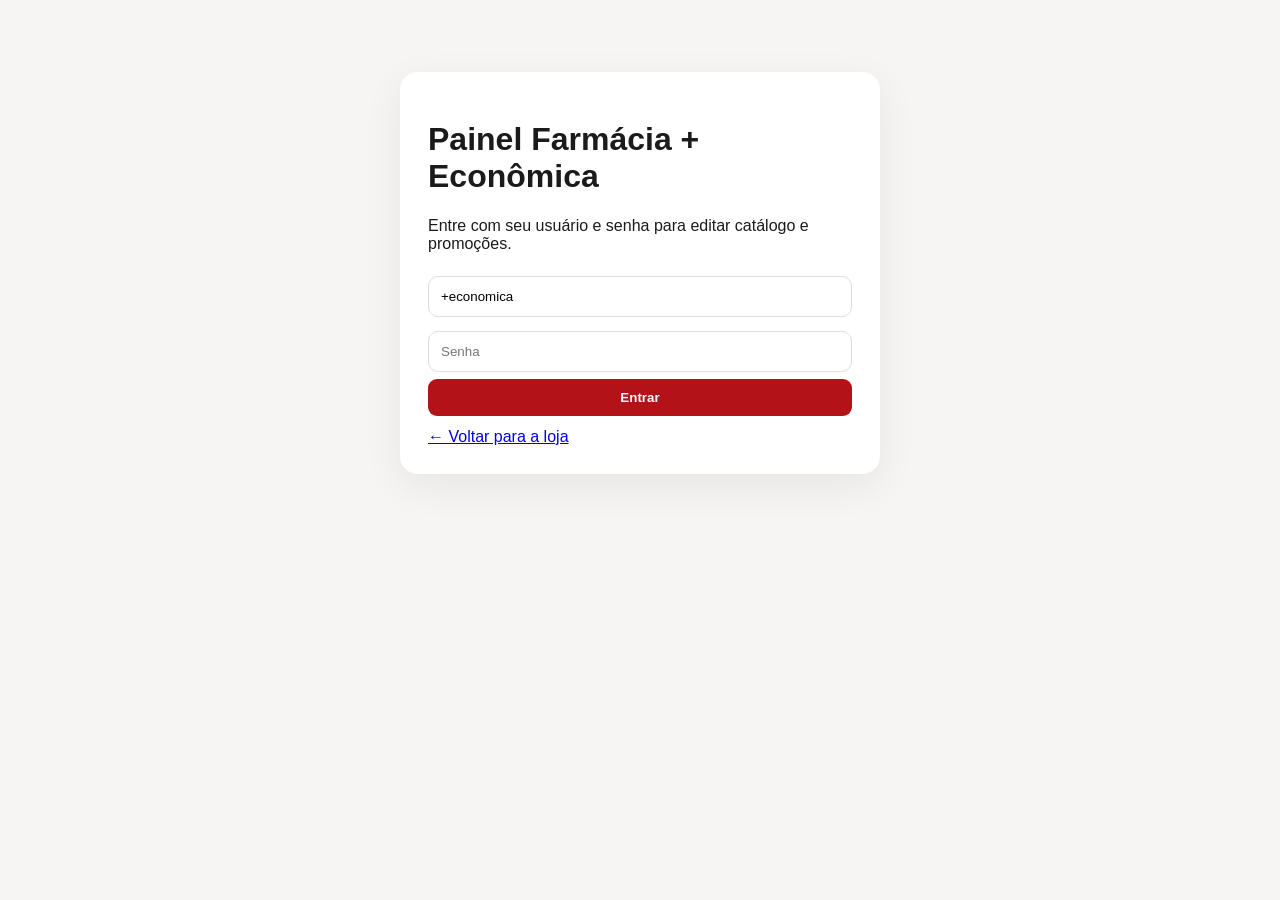
==== admin/index.html @ 58c47a33 "Add files via upload" ====
<!doctype html><html lang="pt-BR"><head><meta charset="utf-8"><meta name="viewport" content="width=device-width,initial-scale=1"><title>Painel • Farmácia + Econômica</title><link rel="stylesheet" href="../assets/css/admin.css?v=20261003-promos-v2"><style>
.toolbar{display:flex;gap:10px;flex-wrap:wrap;margin:16px 0}.toolbar input,.toolbar select{padding:12px;border:1px solid #ddd;border-radius:10px;min-width:180px}.sync-note{background:#fff7ed;border:1px solid #fed7aa;padding:12px;border-radius:12px;margin:12px 0}.loginbox{max-width:480px;margin:8vh auto;background:white;padding:28px;border-radius:18px;box-shadow:0 12px 40px #0001}.loginbox input{width:100%;padding:12px;margin:7px 0;border:1px solid #ddd;border-radius:10px}.hidden{display:none!important}.mini{font-size:12px;color:#666}.product-name{max-width:360px}.readonly{opacity:.7}.stats{display:grid;grid-template-columns:repeat(5,1fr);gap:12px;margin-bottom:18px}.stat{background:#fff;padding:18px;border-radius:14px;border:1px solid #eee}.stat b{font-size:26px;display:block}@media(max-width:900px){.stats{grid-template-columns:1fr 1fr}.sidebar{display:none}.admin-main{margin-left:0!important}}
</style>
<style id="css-fallback-local">
:root{--red:#b31219;--ink:#1b1b1b;--muted:#777;--line:#e8e5e2;--bg:#f6f5f3}*{box-sizing:border-box}body{margin:0;background:var(--bg);color:var(--ink);font-family:"DM Sans",sans-serif}.sidebar{position:fixed;inset:0 auto 0 0;width:245px;background:#171717;color:#fff;padding:28px 18px;display:flex;flex-direction:column}.admin-brand{display:flex;align-items:center;gap:11px;padding:0 7px 28px}.admin-brand>span{display:grid;place-items:center;width:37px;height:37px;border-radius:9px;background:var(--red);font-size:27px}.admin-brand small,.admin-brand b{display:block}.admin-brand small{font-size:8px;letter-spacing:2px;color:#888}.admin-brand b{font:700 15px Manrope}.sidebar nav{display:grid;gap:5px}.sidebar nav button{border:0;background:none;color:#999;text-align:left;padding:12px 13px;border-radius:9px;font:600 13px inherit;cursor:pointer}.sidebar nav button.active,.sidebar nav button:hover{background:#282828;color:#fff}.back-store{margin-top:auto;color:#aaa;text-decoration:none;font-size:12px;padding:10px}.admin-main{margin-left:245px;padding:32px 38px 60px}.admin-main>header{display:flex;justify-content:space-between;align-items:center;margin-bottom:30px}.admin-main header small,.panel small,.promo-intro small{font-size:9px;letter-spacing:2px;color:#999;font-weight:800}.admin-main h1{font:800 29px Manrope;margin:5px 0}.status{font-size:11px;color:#777;background:#fff;border:1px solid var(--line);border-radius:20px;padding:8px 12px}.status i{display:inline-block;width:7px;height:7px;border-radius:50%;background:#41a45b;margin-right:5px}.page{display:none}.page.active{display:block}.metrics{display:grid;grid-template-columns:repeat(4,1fr);gap:14px;margin-bottom:20px}.metric{background:#fff;border:1px solid var(--line);border-radius:14px;padding:20px}.metric span{font-size:11px;color:#888}.metric strong{display:block;font:800 30px Manrope;margin-top:8px}.panel{background:#fff;border:1px solid var(--line);border-radius:17px;padding:24px;margin-bottom:20px}.panel-head{display:flex;justify-content:space-between;align-items:center;gap:20px;margin-bottom:20px}.panel h2,.promo-intro h2{font:800 23px Manrope;margin:5px 0}.panel-head p,.promo-intro p{font-size:12px;color:#888;max-width:650px}.primary{border:0;background:var(--red);color:#fff;border-radius:9px;padding:11px 15px;font-weight:800;cursor:pointer}.explain-grid{display:grid;grid-template-columns:repeat(3,1fr);gap:13px}.explain-grid article{border:1px solid var(--line);padding:20px;border-radius:13px}.explain-grid article>b{font-size:10px;color:var(--red)}.explain-grid h3{font-size:15px}.explain-grid p{font-size:12px;color:#777;line-height:1.5}.table-wrap{overflow:auto}table{width:100%;border-collapse:collapse;font-size:12px}th{text-align:left;color:#999;font-size:9px;text-transform:uppercase;letter-spacing:1px;padding:11px;border-bottom:1px solid var(--line)}td{padding:13px 11px;border-bottom:1px solid #f0efed}.badge{padding:4px 7px;border-radius:10px;background:#edf7ef;color:#328344;font-size:9px;font-weight:800}.badge.off{background:#f3f1ef;color:#888}.table-action{border:0;background:none;color:var(--red);font-weight:700;cursor:pointer}.promo-intro{background:#1c1c1c;color:#fff;border-radius:18px;padding:28px;display:flex;justify-content:space-between;align-items:center;gap:25px}.promo-intro p{color:#aaa}.promo-types{display:grid;grid-template-columns:repeat(5,1fr);gap:10px;margin:15px 0 20px}.promo-types div{background:#fff;border:1px solid var(--line);border-radius:12px;padding:16px}.promo-types span,.promo-types b,.promo-types small{display:block}.promo-types span{color:var(--red);font-size:9px;font-weight:800}.promo-types b{font-size:13px;margin:12px 0 3px}.promo-types small{font-size:10px;color:#999}.campaign{display:grid;grid-template-columns:1.5fr .8fr .7fr .8fr auto;align-items:center;gap:15px;padding:15px 0;border-bottom:1px solid #eee;font-size:12px}.campaign small{display:block;letter-spacing:0;color:#999;margin-top:4px}.campaign .discount-big{font:800 20px Manrope;color:var(--red)}.integration-list{display:grid;grid-template-columns:repeat(2,1fr);gap:12px}.integration{border:1px solid var(--line);border-radius:13px;padding:18px}.integration-head{display:flex;justify-content:space-between;gap:10px}.integration h3{font-size:14px;margin:0}.integration p{font-size:11px;color:#888;min-height:32px}.integration label{display:block;font-size:10px;color:#888}.integration input[type=url]{width:100%;margin-top:5px;border:1px solid #ddd;border-radius:8px;padding:10px}.switch-line{display:flex!important;align-items:center;gap:6px;margin-top:12px}.form-panel{max-width:700px}.form-panel>label,.modal-card label{display:block;font-size:11px;font-weight:700;margin-bottom:14px}.form-panel input,.modal-card input,.modal-card select,.modal-card textarea{width:100%;margin-top:6px;padding:11px;border:1px solid #ddd;border-radius:8px;font:inherit}.form-panel label>small{display:block;font-size:9px;color:#999;margin-top:3px}.row-actions{display:flex;gap:8px}.danger-outline{border:1px solid #d7a9ab;background:#fff;color:var(--red);border-radius:9px;padding:10px 14px;font-weight:700}.modal{display:none;position:fixed;inset:0;background:#0008;z-index:100;padding:25px;overflow:auto}.modal.open{display:grid;place-items:center}.modal-card{width:min(680px,100%);background:#fff;border-radius:16px;padding:24px}.modal-head{display:flex;justify-content:space-between;align-items:center}.modal-head h2{font:800 22px Manrope;margin:4px 0 18px}.close-modal{border:0;background:none;font-size:28px;cursor:pointer}.form-grid{display:grid;grid-template-columns:1fr 1fr;gap:0 13px}.wide{grid-column:1/-1}.check{display:flex!important;align-items:center;gap:8px}.check input{width:auto!important;margin:0!important}.full{width:100%}.info-box{font-size:11px;color:#755b32;background:#fff8e8;border:1px solid #f0dfb9;padding:11px;border-radius:8px;margin:0 0 14px}@media(max-width:900px){.sidebar{position:static;width:auto}.sidebar nav{grid-template-columns:repeat(3,1fr)}.back-store{margin-top:10px}.admin-main{margin:0;padding:25px}.metrics{grid-template-columns:1fr 1fr}.promo-types{grid-template-columns:repeat(2,1fr)}.campaign{grid-template-columns:1fr 1fr}.integration-list,.explain-grid{grid-template-columns:1fr}}@media(max-width:550px){.admin-main>header{align-items:flex-start;flex-direction:column}.metrics{grid-template-columns:1fr}.promo-intro{align-items:flex-start;flex-direction:column}.form-grid{grid-template-columns:1fr}.wide{grid-column:auto}.sidebar nav{grid-template-columns:1fr 1fr}}
.integration-help{display:block;margin:7px 0 4px;font-size:9px;color:#999;line-height:1.5}
.integration-help-box{background:#f7f6f4;border:1px solid #ebe8e5;border-radius:9px;padding:11px;margin:10px 0;font-size:10px;color:#777;line-height:1.5}

.inline-create{display:flex;gap:10px;align-items:center}.inline-create select{flex:1}.inline-create .table-action{white-space:nowrap}

/* Editor de fotos dos produtos */
.photo-editor{display:grid;grid-template-columns:150px 1fr;gap:16px;align-items:start;margin-top:8px}.photo-preview{height:150px;border:1px dashed #d8d3cf;border-radius:14px;background:#faf9f7;display:grid;place-items:center;overflow:hidden;color:#999;font-size:12px}.photo-preview img{width:100%;height:100%;object-fit:contain;background:#fff}.photo-controls{display:flex;flex-direction:column;gap:9px}.photo-controls input[type=url],.photo-controls input[type=file]{width:100%;padding:11px;border:1px solid #ddd;border-radius:10px;background:#fff}@media(max-width:650px){.photo-editor{grid-template-columns:1fr}.photo-preview{height:210px}}


</style>
</head><body>
<div id="loginView" class="loginbox"><h1>Painel Farmácia + Econômica</h1><p>Entre com seu usuário e senha para editar catálogo e promoções.</p><input id="usuario" type="text" placeholder="Usuário" autocomplete="username" value="+economica"><input id="password" type="password" placeholder="Senha"><button class="primary full" id="loginBtn">Entrar</button><p id="loginMsg" class="mini"></p><a href="../index.html">← Voltar para a loja</a></div>
<div id="appView" class="hidden"><aside class="sidebar"><div class="admin-brand"><span>+</span><div><small>PAINEL</small><b>Mais Econômica</b></div></div><nav><button class="active" data-page="dashboard">Visão geral</button><button data-page="products">Produtos Pharmagno</button><button data-page="rules">Promoções</button><button data-page="subclasses">Subclasses</button><button data-page="ops">Kits, Sorteios & Entrega</button><button data-page="sync">Sincronização</button></nav><a class="back-store" href="../index.html">← Ver loja</a><button id="logoutBtn" class="back-store">Sair</button></aside>
<main class="admin-main"><header><div><small>ADMINISTRAÇÃO INTEGRADA</small><h1 id="pageTitle">Visão geral</h1></div><div class="status" id="conn"><i></i> Aguardando conexão</div></header>
<section class="page active" id="dashboard"><div class="stats"><div class="stat"><small>PRODUTOS</small><b id="stTotal">—</b></div><div class="stat"><small>MEDICAMENTOS</small><b id="stMed">—</b></div><div class="stat"><small>PERF./COSM.</small><b id="stPerf">—</b></div><div class="stat"><small>HIGIENE</small><b id="stHig">—</b></div><div class="stat"><small>INFANTIL</small><b id="stInf">—</b></div></div><div class="panel"><h2>Catálogo integrado</h2><p>Preço e estoque são dados operacionais vindos do Pharmagno. Neste painel você administra classe, subclasse, promoção, exceção e visibilidade no site.</p><div class="sync-note">Para evitar divergência, preço e estoque aparecem como leitura. Atualizações operacionais devem vir da próxima sincronização do Pharmagno.</div></div></section>
<section class="page" id="products"><div class="panel"><div class="panel-head"><div><small>SUPABASE</small><h2>Produtos Pharmagno</h2></div><div class="toolbar"><button class="primary" id="applyBeautyCatalogBtn">Organizar Perfumaria/Cosméticos</button><button class="primary" id="reloadBtn">↻ Atualizar</button></div></div><div class="toolbar"><input id="search" placeholder="Buscar nome, EAN ou laboratório"><select id="classFilter"><option value="">Todas as classes</option></select><select id="activeFilter"><option value="">Todos</option><option value="true">Ativos</option><option value="false">Inativos</option></select></div><div id="loadMsg" class="mini"></div><div id="beautyCatalogMsg" class="mini"></div><div class="promo-check-box"><button class="table-action" id="checkPromoExceptionsBtn" type="button">Verificar lista de exceções dos 10%</button><div id="promoExceptionsReport" class="mini"></div></div><div class="table-wrap"><table><thead><tr><th>Produto</th><th>Classe</th><th>Preço</th><th>Estoque</th><th>Promoção</th><th>Status</th><th></th></tr></thead><tbody id="rows"></tbody></table></div></div></section>
<section class="page" id="rules"><div class="panel"><div class="panel-head"><div><small>REGRAS POR GRUPO</small><h2>Promoções por classe e subclasse</h2></div><button class="primary" id="newRuleBtn">+ Nova promoção</button></div><p>Crie uma promoção para uma classe inteira ou para uma subclasse específica. Exceções marcadas no produto continuam fora do desconto.</p><div class="table-wrap"><table><thead><tr><th>Promoção</th><th>Alvo</th><th>Desconto</th><th>Status</th><th></th></tr></thead><tbody id="ruleRows"></tbody></table></div></div></section>
<section class="page" id="subclasses"><div class="panel"><div class="panel-head"><div><small>ORGANIZAÇÃO DO CATÁLOGO</small><h2>Gerenciar subclasses</h2></div><button class="primary" id="newSubclassBtn">+ Nova subclasse</button></div><p>A categoria “Perfumaria e Cosméticos” usa duas subclasses principais: Perfumaria e Cosméticos. As categorias específicas são aplicadas automaticamente pela lista incluída no projeto. Depois atribua os produtos à subclasse e use-a nas promoções.</p><div class="toolbar"><select id="subclassClassFilter"></select><input id="subclassSearch" placeholder="Buscar subclasse"></div><div class="table-wrap"><table><thead><tr><th>Classe</th><th>Subclasse</th><th>Produtos</th><th></th></tr></thead><tbody id="subclassRows"></tbody></table></div></div></section><section class="page" id="ops"><div class="panel"><div class="panel-head"><div><small>RECURSOS DA LOJA</small><h2>Kits, sorteios, entrega e WhatsApp</h2></div></div><p>Esses recursos da versão anterior foram preservados. As alterações abaixo ficam salvas neste navegador.</p><div class="toolbar"><button class="primary" id="addKit">+ Kit</button><button class="primary" id="addGive">+ Sorteio</button></div><h3>Kits</h3><div id="opsKits"></div><h3>Sorteios</h3><div id="opsGives"></div><h3>Entrega</h3><div id="opsDelivery"></div><h3>WhatsApp</h3><div class="toolbar"><input id="opsWhats" placeholder="5577998514808"><button class="primary" id="saveWhats">Salvar WhatsApp</button></div></div></section><section class="page" id="sync"><div class="panel"><h2>Sincronização Pharmagno</h2><p>O site acompanha automaticamente as alterações gravadas em produtos_pharmagno. Com o Realtime habilitado, mudanças que chegarem do Pharmagno ao Supabase aparecem na vitrine sem atualização manual; há também uma verificação periódica de segurança.</p><div class="sync-note">Preço e estoque continuam somente leitura neste painel para evitar divergência com o Pharmagno.</div></div></section>
</main></div>
<div class="modal" id="editModal"><form class="modal-card" id="editForm"><div class="modal-head"><div><small>PRODUTO</small><h2 id="editTitle">Editar</h2></div><button type="button" class="close-modal">×</button></div><input type="hidden" id="editId"><div class="form-grid"><label class="wide">Foto do produto (opcional)<div class="photo-editor"><div class="photo-preview" id="photoPreview"><span>Sem foto</span></div><div class="photo-controls"><input id="editImageUrl" type="url" placeholder="URL da imagem (Cloudinary)"><input id="editImageFile" type="file" accept="image/jpeg,image/png,image/webp"><button type="button" class="table-action" id="uploadImageBtn">Enviar foto</button><small class="mini" id="imageMsg">Envie uma foto do dispositivo ou cole uma URL. Essa foto substituirá o símbolo do produto.</small></div></div></label><label class="wide">Classe<input id="editClass"></label><label class="wide">Subclasse<select id="editSubclass"></select><small class="mini">Você pode criar novas subclasses na seção “Subclasses”.</small></label><label>Desconto fixo (%)<input id="editDiscount" type="number" min="0" max="100" step="0.01"></label><label class="wide">Exceção da promoção<input id="editException" placeholder="Deixe vazio para participar"></label><label class="wide">Texto de promoção manual<input id="editManual" placeholder="Ex.: Oferta especial enquanto durar o estoque"></label><div class="wide quantity-deal-admin"><b>Promoção “Leve X por R$ Y”</b><small>Opcional. Ex.: Maxalgina: leve 2 caixas por R$ 15,00.</small><div class="form-grid"><label>Quantidade<input id="editLeveQtd" type="number" min="2" step="1" placeholder="2"></label><label>Preço do conjunto (R$)<input id="editLeveValor" type="number" min="0" step="0.01" placeholder="15,00"></label></div></div><label class="check wide"><input id="editActive" type="checkbox"> Produto visível no site</label></div><button class="primary full" type="submit">Salvar no Supabase</button><p id="saveMsg" class="mini"></p></form></div>
<div class="modal" id="ruleModal"><form class="modal-card" id="ruleForm"><div class="modal-head"><div><small>PROMOÇÃO</small><h2>Classe / Subclasse</h2></div><button type="button" class="close-modal">×</button></div><input type="hidden" id="ruleId"><div class="form-grid"><label class="wide">Nome<input id="ruleName" required placeholder="Ex.: Oferta Antigripais"></label><label>Aplicar em<select id="ruleType"><option value="classe">Classe inteira</option><option value="subclasse">Subclasse</option></select></label><label>Desconto (%)<input id="ruleDiscount" type="number" min="0" max="100" step="0.01" required></label><label class="wide">Classe<select id="ruleClass" required></select></label><label class="wide" id="ruleSubclassWrap">Subclasse<div class="inline-create"><select id="ruleSubclass"></select><button type="button" class="table-action" id="quickSubclassBtn">+ Criar subclasse</button></div></label><label class="check wide"><input id="ruleActive" type="checkbox" checked> Promoção ativa</label></div><button class="primary full" type="submit">Salvar promoção</button><p id="ruleMsg" class="mini"></p></form></div>
<div class="modal" id="subclassModal"><form class="modal-card" id="subclassForm"><div class="modal-head"><div><small>SUBCLASSE</small><h2 id="subclassModalTitle">Nova subclasse</h2></div><button type="button" class="close-modal">×</button></div><input type="hidden" id="subclassId"><div class="form-grid"><label class="wide">Classe<select id="subclassClass" required></select></label><label class="wide">Nome da subclasse<input id="subclassName" required placeholder="Ex.: Antigripais"></label></div><button class="primary full" type="submit">Salvar subclasse</button><p id="subclassMsg" class="mini"></p></form></div><div class="modal" id="kitModal"><form class="modal-card" id="kitForm"><div class="modal-head"><div><small>KIT</small><h2>Cadastrar / editar kit</h2></div><button type="button" class="close-modal ops-close">×</button></div><input type="hidden" id="kitId"><div class="form-grid"><label class="wide">Nome<input id="kitNome" required></label><label>Preço promocional<input id="kitPreco" type="number" min="0" step="0.01" required></label><label>Preço original<input id="kitPrecoOriginal" type="number" min="0" step="0.01"></label><label class="wide">Descrição<textarea id="kitDescricao" rows="3"></textarea></label><label class="wide">Destaque<input id="kitDestaque" placeholder="Ex.: Economize no conjunto"></label><label class="check wide"><input id="kitAtivo" type="checkbox" checked> Kit ativo</label></div><button class="primary full" type="submit">Salvar kit</button></form></div>
<div class="modal" id="giveModal"><form class="modal-card" id="giveForm"><div class="modal-head"><div><small>SORTEIO / CAMPANHA</small><h2>Cadastrar / editar sorteio</h2></div><button type="button" class="close-modal ops-close">×</button></div><input type="hidden" id="giveId"><div class="form-grid"><label class="wide">Título<input id="giveTitulo" required placeholder="Ex.: Sorteio de fim de ano"></label><label class="wide">Premiação<input id="givePremio" required placeholder="Ex.: Kit de cuidados + vale-compras"></label><label>Data de início<input id="giveInicio" type="date" required></label><label>Data de término<input id="giveFim" type="date" required></label><label class="wide">Categoria<input id="giveCategoria" placeholder="Ex.: Geral, Perfumaria, Clientes da loja"></label><label class="wide">Condição / como participar<textarea id="giveCondicao" rows="4" required placeholder="Ex.: A cada R$ 50 em compras, receba um número..."></textarea></label><label class="wide">Regulamento<textarea id="giveRegulamento" rows="6" required placeholder="Escreva aqui todas as regras do sorteio"></textarea></label><label class="check wide"><input id="giveAtivo" type="checkbox" checked> Sorteio ativo e visível no site</label></div><button class="primary full" type="submit">Salvar e publicar sorteio</button></form></div><script src="../assets/js/config.js"></script><script src="../assets/js/data.js"></script><script src="../assets/js/catalogo-perfumaria-cosmeticos.js"></script><script src="../assets/js/admin-supabase.js?v=20261003-promos-v2"></script><script src="../assets/js/admin-ops.js"></script></body></html>
---- assets/css/admin.css ----
:root{--red:#b31219;--ink:#1b1b1b;--muted:#777;--line:#e8e5e2;--bg:#f6f5f3}*{box-sizing:border-box}body{margin:0;background:var(--bg);color:var(--ink);font-family:"DM Sans",sans-serif}.sidebar{position:fixed;inset:0 auto 0 0;width:245px;background:#171717;color:#fff;padding:28px 18px;display:flex;flex-direction:column}.admin-brand{display:flex;align-items:center;gap:11px;padding:0 7px 28px}.admin-brand>span{display:grid;place-items:center;width:37px;height:37px;border-radius:9px;background:var(--red);font-size:27px}.admin-brand small,.admin-brand b{display:block}.admin-brand small{font-size:8px;letter-spacing:2px;color:#888}.admin-brand b{font:700 15px Manrope}.sidebar nav{display:grid;gap:5px}.sidebar nav button{border:0;background:none;color:#999;text-align:left;padding:12px 13px;border-radius:9px;font:600 13px inherit;cursor:pointer}.sidebar nav button.active,.sidebar nav button:hover{background:#282828;color:#fff}.back-store{margin-top:auto;color:#aaa;text-decoration:none;font-size:12px;padding:10px}.admin-main{margin-left:245px;padding:32px 38px 60px}.admin-main>header{display:flex;justify-content:space-between;align-items:center;margin-bottom:30px}.admin-main header small,.panel small,.promo-intro small{font-size:9px;letter-spacing:2px;color:#999;font-weight:800}.admin-main h1{font:800 29px Manrope;margin:5px 0}.status{font-size:11px;color:#777;background:#fff;border:1px solid var(--line);border-radius:20px;padding:8px 12px}.status i{display:inline-block;width:7px;height:7px;border-radius:50%;background:#41a45b;margin-right:5px}.page{display:none}.page.active{display:block}.metrics{display:grid;grid-template-columns:repeat(4,1fr);gap:14px;margin-bottom:20px}.metric{background:#fff;border:1px solid var(--line);border-radius:14px;padding:20px}.metric span{font-size:11px;color:#888}.metric strong{display:block;font:800 30px Manrope;margin-top:8px}.panel{background:#fff;border:1px solid var(--line);border-radius:17px;padding:24px;margin-bottom:20px}.panel-head{display:flex;justify-content:space-between;align-items:center;gap:20px;margin-bottom:20px}.panel h2,.promo-intro h2{font:800 23px Manrope;margin:5px 0}.panel-head p,.promo-intro p{font-size:12px;color:#888;max-width:650px}.primary{border:0;background:var(--red);color:#fff;border-radius:9px;padding:11px 15px;font-weight:800;cursor:pointer}.explain-grid{display:grid;grid-template-columns:repeat(3,1fr);gap:13px}.explain-grid article{border:1px solid var(--line);padding:20px;border-radius:13px}.explain-grid article>b{font-size:10px;color:var(--red)}.explain-grid h3{font-size:15px}.explain-grid p{font-size:12px;color:#777;line-height:1.5}.table-wrap{overflow:auto}table{width:100%;border-collapse:collapse;font-size:12px}th{text-align:left;color:#999;font-size:9px;text-transform:uppercase;letter-spacing:1px;padding:11px;border-bottom:1px solid var(--line)}td{padding:13px 11px;border-bottom:1px solid #f0efed}.badge{padding:4px 7px;border-radius:10px;background:#edf7ef;color:#328344;font-size:9px;font-weight:800}.badge.off{background:#f3f1ef;color:#888}.table-action{border:0;background:none;color:var(--red);font-weight:700;cursor:pointer}.promo-intro{background:#1c1c1c;color:#fff;border-radius:18px;padding:28px;display:flex;justify-content:space-between;align-items:center;gap:25px}.promo-intro p{color:#aaa}.promo-types{display:grid;grid-template-columns:repeat(5,1fr);gap:10px;margin:15px 0 20px}.promo-types div{background:#fff;border:1px solid var(--line);border-radius:12px;padding:16px}.promo-types span,.promo-types b,.promo-types small{display:block}.promo-types span{color:var(--red);font-size:9px;font-weight:800}.promo-types b{font-size:13px;margin:12px 0 3px}.promo-types small{font-size:10px;color:#999}.campaign{display:grid;grid-template-columns:1.5fr .8fr .7fr .8fr auto;align-items:center;gap:15px;padding:15px 0;border-bottom:1px solid #eee;font-size:12px}.campaign small{display:block;letter-spacing:0;color:#999;margin-top:4px}.campaign .discount-big{font:800 20px Manrope;color:var(--red)}.integration-list{display:grid;grid-template-columns:repeat(2,1fr);gap:12px}.integration{border:1px solid var(--line);border-radius:13px;padding:18px}.integration-head{display:flex;justify-content:space-between;gap:10px}.integration h3{font-size:14px;margin:0}.integration p{font-size:11px;color:#888;min-height:32px}.integration label{display:block;font-size:10px;color:#888}.integration input[type=url]{width:100%;margin-top:5px;border:1px solid #ddd;border-radius:8px;padding:10px}.switch-line{display:flex!important;align-items:center;gap:6px;margin-top:12px}.form-panel{max-width:700px}.form-panel>label,.modal-card label{display:block;font-size:11px;font-weight:700;margin-bottom:14px}.form-panel input,.modal-card input,.modal-card select,.modal-card textarea{width:100%;margin-top:6px;padding:11px;border:1px solid #ddd;border-radius:8px;font:inherit}.form-panel label>small{display:block;font-size:9px;color:#999;margin-top:3px}.row-actions{display:flex;gap:8px}.danger-outline{border:1px solid #d7a9ab;background:#fff;color:var(--red);border-radius:9px;padding:10px 14px;font-weight:700}.modal{display:none;position:fixed;inset:0;background:#0008;z-index:100;padding:25px;overflow:auto}.modal.open{display:grid;place-items:center}.modal-card{width:min(680px,100%);background:#fff;border-radius:16px;padding:24px}.modal-head{display:flex;justify-content:space-between;align-items:center}.modal-head h2{font:800 22px Manrope;margin:4px 0 18px}.close-modal{border:0;background:none;font-size:28px;cursor:pointer}.form-grid{display:grid;grid-template-columns:1fr 1fr;gap:0 13px}.wide{grid-column:1/-1}.check{display:flex!important;align-items:center;gap:8px}.check input{width:auto!important;margin:0!important}.full{width:100%}.info-box{font-size:11px;color:#755b32;background:#fff8e8;border:1px solid #f0dfb9;padding:11px;border-radius:8px;margin:0 0 14px}@media(max-width:900px){.sidebar{position:static;width:auto}.sidebar nav{grid-template-columns:repeat(3,1fr)}.back-store{margin-top:10px}.admin-main{margin:0;padding:25px}.metrics{grid-template-columns:1fr 1fr}.promo-types{grid-template-columns:repeat(2,1fr)}.campaign{grid-template-columns:1fr 1fr}.integration-list,.explain-grid{grid-template-columns:1fr}}@media(max-width:550px){.admin-main>header{align-items:flex-start;flex-direction:column}.metrics{grid-template-columns:1fr}.promo-intro{align-items:flex-start;flex-direction:column}.form-grid{grid-template-columns:1fr}.wide{grid-column:auto}.sidebar nav{grid-template-columns:1fr 1fr}}
.integration-help{display:block;margin:7px 0 4px;font-size:9px;color:#999;line-height:1.5}
.integration-help-box{background:#f7f6f4;border:1px solid #ebe8e5;border-radius:9px;padding:11px;margin:10px 0;font-size:10px;color:#777;line-height:1.5}

.inline-create{display:flex;gap:10px;align-items:center}.inline-create select{flex:1}.inline-create .table-action{white-space:nowrap}

/* Editor de fotos dos produtos */
.photo-editor{display:grid;grid-template-columns:150px 1fr;gap:16px;align-items:start;margin-top:8px}.photo-preview{height:150px;border:1px dashed #d8d3cf;border-radius:14px;background:#faf9f7;display:grid;place-items:center;overflow:hidden;color:#999;font-size:12px}.photo-preview img{width:100%;height:100%;object-fit:contain;background:#fff}.photo-controls{display:flex;flex-direction:column;gap:9px}.photo-controls input[type=url],.photo-controls input[type=file]{width:100%;padding:11px;border:1px solid #ddd;border-radius:10px;background:#fff}@media(max-width:650px){.photo-editor{grid-template-columns:1fr}.photo-preview{height:210px}}


.quantity-deal-admin{border:1px solid #ead8d8;background:#fffafa;border-radius:10px;padding:12px;margin-bottom:14px}.quantity-deal-admin>b,.quantity-deal-admin>small{display:block}.quantity-deal-admin>small{color:#888;margin:4px 0 8px}.promo-check-box{margin:10px 0 16px;padding:10px;border:1px dashed #ddd;border-radius:10px}
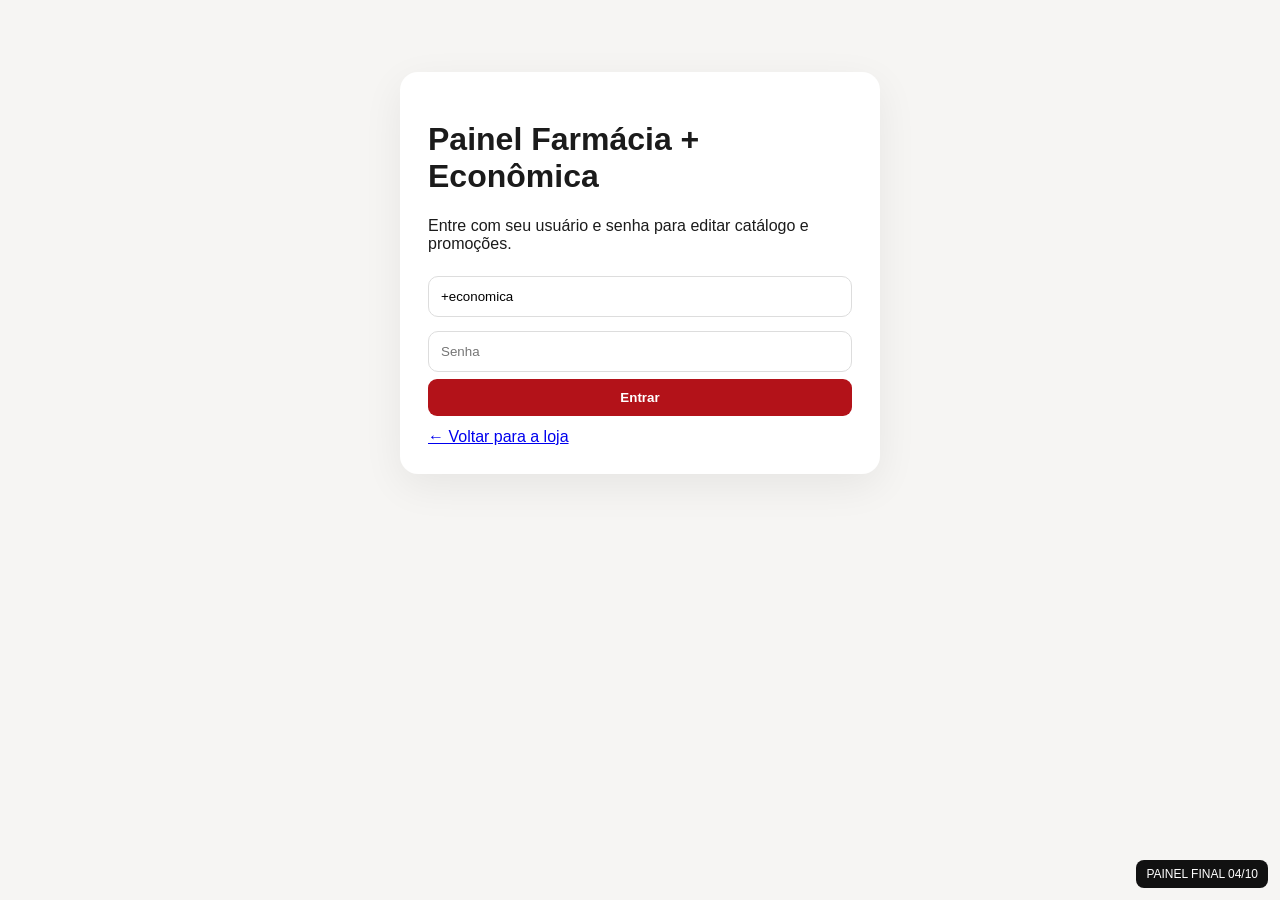
==== commit bf02e611: "Add files via upload" ====
--- a/admin/index.html
+++ b/admin/index.html
@@ -1,4 +1,6 @@
-<!doctype html><html lang="pt-BR"><head><meta charset="utf-8"><meta name="viewport" content="width=device-width,initial-scale=1"><title>Painel • Farmácia + Econômica</title><link rel="stylesheet" href="../assets/css/admin.css?v=20261003-promos-v2"><style>
+<!doctype html><html lang="pt-BR"><head><meta charset="utf-8">
+  <link rel="icon" type="image/png" sizes="64x64" href="../assets/img/favicon.png">
+  <link rel="shortcut icon" href="../favicon.ico"><meta name="viewport" content="width=device-width,initial-scale=1"><title>Painel • Farmácia + Econômica</title><link rel="stylesheet" href="../assets/css/admin.css?v=20261004-clean-final"><style>
 .toolbar{display:flex;gap:10px;flex-wrap:wrap;margin:16px 0}.toolbar input,.toolbar select{padding:12px;border:1px solid #ddd;border-radius:10px;min-width:180px}.sync-note{background:#fff7ed;border:1px solid #fed7aa;padding:12px;border-radius:12px;margin:12px 0}.loginbox{max-width:480px;margin:8vh auto;background:white;padding:28px;border-radius:18px;box-shadow:0 12px 40px #0001}.loginbox input{width:100%;padding:12px;margin:7px 0;border:1px solid #ddd;border-radius:10px}.hidden{display:none!important}.mini{font-size:12px;color:#666}.product-name{max-width:360px}.readonly{opacity:.7}.stats{display:grid;grid-template-columns:repeat(5,1fr);gap:12px;margin-bottom:18px}.stat{background:#fff;padding:18px;border-radius:14px;border:1px solid #eee}.stat b{font-size:26px;display:block}@media(max-width:900px){.stats{grid-template-columns:1fr 1fr}.sidebar{display:none}.admin-main{margin-left:0!important}}
 </style>
 <style id="css-fallback-local">
@@ -13,16 +15,15 @@
 
 
 </style>
-</head><body>
+</head><body><div style="position:fixed;right:12px;bottom:12px;z-index:99999;background:#111;color:#fff;padding:7px 10px;border-radius:8px;font:12px Arial">PAINEL FINAL 04/10</div>
 <div id="loginView" class="loginbox"><h1>Painel Farmácia + Econômica</h1><p>Entre com seu usuário e senha para editar catálogo e promoções.</p><input id="usuario" type="text" placeholder="Usuário" autocomplete="username" value="+economica"><input id="password" type="password" placeholder="Senha"><button class="primary full" id="loginBtn">Entrar</button><p id="loginMsg" class="mini"></p><a href="../index.html">← Voltar para a loja</a></div>
-<div id="appView" class="hidden"><aside class="sidebar"><div class="admin-brand"><span>+</span><div><small>PAINEL</small><b>Mais Econômica</b></div></div><nav><button class="active" data-page="dashboard">Visão geral</button><button data-page="products">Produtos Pharmagno</button><button data-page="rules">Promoções</button><button data-page="subclasses">Subclasses</button><button data-page="ops">Kits, Sorteios & Entrega</button><button data-page="sync">Sincronização</button></nav><a class="back-store" href="../index.html">← Ver loja</a><button id="logoutBtn" class="back-store">Sair</button></aside>
+<div id="appView" class="hidden"><aside class="sidebar"><div class="admin-brand"><span>+</span><div><small>PAINEL NOVO</small><b>Mais Econômica</b></div></div><nav><button class="active" data-page="dashboard">Visão geral</button><button data-page="products">Produtos Pharmagno</button><button data-page="rules">Promoções</button><button data-page="subclasses">Subclasses</button><button data-page="ops">Kits, Sorteios & Entrega</button><button data-page="sync">Sincronização</button></nav><a class="back-store" href="../index.html">← Ver loja</a><button id="logoutBtn" class="back-store">Sair</button></aside>
 <main class="admin-main"><header><div><small>ADMINISTRAÇÃO INTEGRADA</small><h1 id="pageTitle">Visão geral</h1></div><div class="status" id="conn"><i></i> Aguardando conexão</div></header>
 <section class="page active" id="dashboard"><div class="stats"><div class="stat"><small>PRODUTOS</small><b id="stTotal">—</b></div><div class="stat"><small>MEDICAMENTOS</small><b id="stMed">—</b></div><div class="stat"><small>PERF./COSM.</small><b id="stPerf">—</b></div><div class="stat"><small>HIGIENE</small><b id="stHig">—</b></div><div class="stat"><small>INFANTIL</small><b id="stInf">—</b></div></div><div class="panel"><h2>Catálogo integrado</h2><p>Preço e estoque são dados operacionais vindos do Pharmagno. Neste painel você administra classe, subclasse, promoção, exceção e visibilidade no site.</p><div class="sync-note">Para evitar divergência, preço e estoque aparecem como leitura. Atualizações operacionais devem vir da próxima sincronização do Pharmagno.</div></div></section>
 <section class="page" id="products"><div class="panel"><div class="panel-head"><div><small>SUPABASE</small><h2>Produtos Pharmagno</h2></div><div class="toolbar"><button class="primary" id="applyBeautyCatalogBtn">Organizar Perfumaria/Cosméticos</button><button class="primary" id="reloadBtn">↻ Atualizar</button></div></div><div class="toolbar"><input id="search" placeholder="Buscar nome, EAN ou laboratório"><select id="classFilter"><option value="">Todas as classes</option></select><select id="activeFilter"><option value="">Todos</option><option value="true">Ativos</option><option value="false">Inativos</option></select></div><div id="loadMsg" class="mini"></div><div id="beautyCatalogMsg" class="mini"></div><div class="promo-check-box"><button class="table-action" id="checkPromoExceptionsBtn" type="button">Verificar lista de exceções dos 10%</button><div id="promoExceptionsReport" class="mini"></div></div><div class="table-wrap"><table><thead><tr><th>Produto</th><th>Classe</th><th>Preço</th><th>Estoque</th><th>Promoção</th><th>Status</th><th></th></tr></thead><tbody id="rows"></tbody></table></div></div></section>
 <section class="page" id="rules"><div class="panel"><div class="panel-head"><div><small>REGRAS POR GRUPO</small><h2>Promoções por classe e subclasse</h2></div><button class="primary" id="newRuleBtn">+ Nova promoção</button></div><p>Crie uma promoção para uma classe inteira ou para uma subclasse específica. Exceções marcadas no produto continuam fora do desconto.</p><div class="table-wrap"><table><thead><tr><th>Promoção</th><th>Alvo</th><th>Desconto</th><th>Status</th><th></th></tr></thead><tbody id="ruleRows"></tbody></table></div></div></section>
-<section class="page" id="subclasses"><div class="panel"><div class="panel-head"><div><small>ORGANIZAÇÃO DO CATÁLOGO</small><h2>Gerenciar subclasses</h2></div><button class="primary" id="newSubclassBtn">+ Nova subclasse</button></div><p>A categoria “Perfumaria e Cosméticos” usa duas subclasses principais: Perfumaria e Cosméticos. As categorias específicas são aplicadas automaticamente pela lista incluída no projeto. Depois atribua os produtos à subclasse e use-a nas promoções.</p><div class="toolbar"><select id="subclassClassFilter"></select><input id="subclassSearch" placeholder="Buscar subclasse"></div><div class="table-wrap"><table><thead><tr><th>Classe</th><th>Subclasse</th><th>Produtos</th><th></th></tr></thead><tbody id="subclassRows"></tbody></table></div></div></section><section class="page" id="ops"><div class="panel"><div class="panel-head"><div><small>RECURSOS DA LOJA</small><h2>Kits, sorteios, entrega e WhatsApp</h2></div></div><p>Esses recursos da versão anterior foram preservados. As alterações abaixo ficam salvas neste navegador.</p><div class="toolbar"><button class="primary" id="addKit">+ Kit</button><button class="primary" id="addGive">+ Sorteio</button></div><h3>Kits</h3><div id="opsKits"></div><h3>Sorteios</h3><div id="opsGives"></div><h3>Entrega</h3><div id="opsDelivery"></div><h3>WhatsApp</h3><div class="toolbar"><input id="opsWhats" placeholder="5577998514808"><button class="primary" id="saveWhats">Salvar WhatsApp</button></div></div></section><section class="page" id="sync"><div class="panel"><h2>Sincronização Pharmagno</h2><p>O site acompanha automaticamente as alterações gravadas em produtos_pharmagno. Com o Realtime habilitado, mudanças que chegarem do Pharmagno ao Supabase aparecem na vitrine sem atualização manual; há também uma verificação periódica de segurança.</p><div class="sync-note">Preço e estoque continuam somente leitura neste painel para evitar divergência com o Pharmagno.</div></div></section>
+<section class="page" id="subclasses"><div class="panel"><div class="panel-head"><div><small>ORGANIZAÇÃO DO CATÁLOGO</small><h2>Gerenciar subclasses</h2></div><button class="primary" id="newSubclassBtn">+ Nova subclasse</button></div><p>A categoria “Perfumaria e Cosméticos” usa duas subclasses principais: Perfumaria e Cosméticos. As categorias específicas são aplicadas automaticamente pela lista incluída no projeto. Depois atribua os produtos à subclasse e use-a nas promoções.</p><div class="toolbar"><select id="subclassClassFilter"></select><input id="subclassSearch" placeholder="Buscar subclasse"></div><div class="table-wrap"><table><thead><tr><th>Classe</th><th>Subclasse</th><th>Produtos</th><th></th></tr></thead><tbody id="subclassRows"></tbody></table></div></div></section><section class="page" id="ops"><div class="panel"><div class="panel-head"><div><small>RECURSOS DA LOJA</small><h2>Kits, sorteios, entrega e WhatsApp</h2></div></div><p>Esses recursos da versão anterior foram preservados. As alterações abaixo ficam salvas neste navegador.</p><div class="toolbar"><button class="primary" id="addKit">+ Kit</button><button class="primary" id="addGive">+ Sorteio</button><button class="primary" id="newQtyDealBtn">+ Leve X por preço</button></div><h3>Leve 2 por um Preço Mais Econômico</h3><div id="qtyDealsAdmin"></div><h3>Kits</h3><div id="opsKits"></div><h3>Sorteios</h3><div id="opsGives"></div><h3>Entrega</h3><div id="opsDelivery"></div><h3>WhatsApp</h3><div class="toolbar"><input id="opsWhats" placeholder="5577998514808"><button class="primary" id="saveWhats">Salvar WhatsApp</button></div></div></section><section class="page" id="sync"><div class="panel"><h2>Sincronização Pharmagno</h2><p>O site acompanha automaticamente as alterações gravadas em produtos_pharmagno. Com o Realtime habilitado, mudanças que chegarem do Pharmagno ao Supabase aparecem na vitrine sem atualização manual; há também uma verificação periódica de segurança.</p><div class="sync-note">Preço e estoque continuam somente leitura neste painel para evitar divergência com o Pharmagno.</div></div></section>
 </main></div>
 <div class="modal" id="editModal"><form class="modal-card" id="editForm"><div class="modal-head"><div><small>PRODUTO</small><h2 id="editTitle">Editar</h2></div><button type="button" class="close-modal">×</button></div><input type="hidden" id="editId"><div class="form-grid"><label class="wide">Foto do produto (opcional)<div class="photo-editor"><div class="photo-preview" id="photoPreview"><span>Sem foto</span></div><div class="photo-controls"><input id="editImageUrl" type="url" placeholder="URL da imagem (Cloudinary)"><input id="editImageFile" type="file" accept="image/jpeg,image/png,image/webp"><button type="button" class="table-action" id="uploadImageBtn">Enviar foto</button><small class="mini" id="imageMsg">Envie uma foto do dispositivo ou cole uma URL. Essa foto substituirá o símbolo do produto.</small></div></div></label><label class="wide">Classe<input id="editClass"></label><label class="wide">Subclasse<select id="editSubclass"></select><small class="mini">Você pode criar novas subclasses na seção “Subclasses”.</small></label><label>Desconto fixo (%)<input id="editDiscount" type="number" min="0" max="100" step="0.01"></label><label class="wide">Exceção da promoção<input id="editException" placeholder="Deixe vazio para participar"></label><label class="wide">Texto de promoção manual<input id="editManual" placeholder="Ex.: Oferta especial enquanto durar o estoque"></label><div class="wide quantity-deal-admin"><b>Promoção “Leve X por R$ Y”</b><small>Opcional. Ex.: Maxalgina: leve 2 caixas por R$ 15,00.</small><div class="form-grid"><label>Quantidade<input id="editLeveQtd" type="number" min="2" step="1" placeholder="2"></label><label>Preço do conjunto (R$)<input id="editLeveValor" type="number" min="0" step="0.01" placeholder="15,00"></label></div></div><label class="check wide"><input id="editActive" type="checkbox"> Produto visível no site</label></div><button class="primary full" type="submit">Salvar no Supabase</button><p id="saveMsg" class="mini"></p></form></div>
-<div class="modal" id="ruleModal"><form class="modal-card" id="ruleForm"><div class="modal-head"><div><small>PROMOÇÃO</small><h2>Classe / Subclasse</h2></div><button type="button" class="close-modal">×</button></div><input type="hidden" id="ruleId"><div class="form-grid"><label class="wide">Nome<input id="ruleName" required placeholder="Ex.: Oferta Antigripais"></label><label>Aplicar em<select id="ruleType"><option value="classe">Classe inteira</option><option value="subclasse">Subclasse</option></select></label><label>Desconto (%)<input id="ruleDiscount" type="number" min="0" max="100" step="0.01" required></label><label class="wide">Classe<select id="ruleClass" required></select></label><label class="wide" id="ruleSubclassWrap">Subclasse<div class="inline-create"><select id="ruleSubclass"></select><button type="button" class="table-action" id="quickSubclassBtn">+ Criar subclasse</button></div></label><label class="check wide"><input id="ruleActive" type="checkbox" checked> Promoção ativa</label></div><button class="primary full" type="submit">Salvar promoção</button><p id="ruleMsg" class="mini"></p></form></div>
-<div class="modal" id="subclassModal"><form class="modal-card" id="subclassForm"><div class="modal-head"><div><small>SUBCLASSE</small><h2 id="subclassModalTitle">Nova subclasse</h2></div><button type="button" class="close-modal">×</button></div><input type="hidden" id="subclassId"><div class="form-grid"><label class="wide">Classe<select id="subclassClass" required></select></label><label class="wide">Nome da subclasse<input id="subclassName" required placeholder="Ex.: Antigripais"></label></div><button class="primary full" type="submit">Salvar subclasse</button><p id="subclassMsg" class="mini"></p></form></div><div class="modal" id="kitModal"><form class="modal-card" id="kitForm"><div class="modal-head"><div><small>KIT</small><h2>Cadastrar / editar kit</h2></div><button type="button" class="close-modal ops-close">×</button></div><input type="hidden" id="kitId"><div class="form-grid"><label class="wide">Nome<input id="kitNome" required></label><label>Preço promocional<input id="kitPreco" type="number" min="0" step="0.01" required></label><label>Preço original<input id="kitPrecoOriginal" type="number" min="0" step="0.01"></label><label class="wide">Descrição<textarea id="kitDescricao" rows="3"></textarea></label><label class="wide">Destaque<input id="kitDestaque" placeholder="Ex.: Economize no conjunto"></label><label class="check wide"><input id="kitAtivo" type="checkbox" checked> Kit ativo</label></div><button class="primary full" type="submit">Salvar kit</button></form></div>
-<div class="modal" id="giveModal"><form class="modal-card" id="giveForm"><div class="modal-head"><div><small>SORTEIO / CAMPANHA</small><h2>Cadastrar / editar sorteio</h2></div><button type="button" class="close-modal ops-close">×</button></div><input type="hidden" id="giveId"><div class="form-grid"><label class="wide">Título<input id="giveTitulo" required placeholder="Ex.: Sorteio de fim de ano"></label><label class="wide">Premiação<input id="givePremio" required placeholder="Ex.: Kit de cuidados + vale-compras"></label><label>Data de início<input id="giveInicio" type="date" required></label><label>Data de término<input id="giveFim" type="date" required></label><label class="wide">Categoria<input id="giveCategoria" placeholder="Ex.: Geral, Perfumaria, Clientes da loja"></label><label class="wide">Condição / como participar<textarea id="giveCondicao" rows="4" required placeholder="Ex.: A cada R$ 50 em compras, receba um número..."></textarea></label><label class="wide">Regulamento<textarea id="giveRegulamento" rows="6" required placeholder="Escreva aqui todas as regras do sorteio"></textarea></label><label class="check wide"><input id="giveAtivo" type="checkbox" checked> Sorteio ativo e visível no site</label></div><button class="primary full" type="submit">Salvar e publicar sorteio</button></form></div><script src="../assets/js/config.js"></script><script src="../assets/js/data.js"></script><script src="../assets/js/catalogo-perfumaria-cosmeticos.js"></script><script src="../assets/js/admin-supabase.js?v=20261003-promos-v2"></script><script src="../assets/js/admin-ops.js"></script></body></html>
+<div class="modal" id="ruleModal"><form class="modal-card" id="ruleForm"><div class="modal-head"><div><small>PROMOÇÃO</small><h2>Classe / Subclasse</h2></div><button type="button" class="close-modal">×</button></div><input type="hidden" id="ruleId"><div class="form-grid"><label class="wide">Nome<input id="ruleName" required placeholder="Ex.: Oferta Antigripais"></label><label>Aplicar em<select id="ruleType"><option value="classe">Classe inteira</option><option value="subclasse">Subclasse</option><option value="produto">Produto específico</option></select></label><label>Desconto (%)<input id="ruleDiscount" type="number" min="0" max="100" step="0.01" required></label><label class="wide" id="ruleClassWrap">Classe<select id="ruleClass"></select></label><label class="wide" id="ruleProductWrap" style="display:none">Produto específico<input id="ruleProductSearch" placeholder="Buscar por nome ou código"><select id="ruleProduct"><option value="">Selecione um produto</option></select></label><label class="wide" id="ruleSubclassWrap">Subclasse<div class="inline-create"><select id="ruleSubclass"></select><button type="button" class="table-action" id="quickSubclassBtn">+ Criar subclasse</button></div></label><label class="check wide"><input id="ruleActive" type="checkbox" checked> Promoção ativa</label></div><button class="primary full" type="submit">Salvar promoção</button><p id="ruleMsg" class="mini"></p></form></div>
+<div class="modal" id="subclassModal"><form class="modal-card" id="subclassForm"><div class="modal-head"><div><small>SUBCLASSE</small><h2 id="subclassModalTitle">Nova subclasse</h2></div><button type="button" class="close-modal">×</button></div><input type="hidden" id="subclassId"><div class="form-grid"><label class="wide">Classe<select id="subclassClass" required></select></label><label class="wide">Nome da subclasse<input id="subclassName" required placeholder="Ex.: Antigripais"></label></div><button class="primary full" type="submit">Salvar subclasse</button><p id="subclassMsg" class="mini"></p></form></div><div class="modal" id="kitModal"><form class="modal-card" id="kitForm"><div class="modal-head"><div><small>KIT</small><h2>Cadastrar / editar kit</h2></div><button type="button" class="close-modal ops-close">×</button></div><input type="hidden" id="kitId"><div class="form-grid"><label class="wide">Nome<input id="kitNome" required></label><label>Preço final do kit<input id="kitPreco" type="number" min="0" step="0.01" required></label><label>Preço original<input id="kitPrecoOriginal" type="number" min="0" step="0.01"></label><label class="wide">Buscar produtos<input id="kitBuscaProduto" placeholder="Nome ou código do produto"></label><div class="wide" id="kitProdutosLista" style="max-height:240px;overflow:auto;border:1px solid #ddd;border-radius:10px;padding:10px;margin-bottom:14px"></div><input type="hidden" id="kitProdutos"><label>Unidades por kit<input id="kitUnidades" type="number" min="1" step="1" value="1"></label><label class="check"><input id="kitOcultarIndividuais" type="checkbox"> Ocultar itens individuais da vitrine</label><label class="wide">Descrição<textarea id="kitDescricao" rows="3"></textarea></label><label class="wide">Destaque<input id="kitDestaque" placeholder="Ex.: Economize no conjunto"></label><label class="check wide"><input id="kitAtivo" type="checkbox" checked> Kit ativo</label></div><button class="primary full" type="submit">Salvar kit</button></form></div><div class="modal" id="giveModal"><form class="modal-card" id="giveForm"><div class="modal-head"><div><small>SORTEIO / CAMPANHA</small><h2>Cadastrar / editar sorteio</h2></div><button type="button" class="close-modal ops-close">×</button></div><input type="hidden" id="giveId"><div class="form-grid"><label class="wide">Título<input id="giveTitulo" required placeholder="Ex.: Sorteio de fim de ano"></label><label class="wide">Premiação<input id="givePremio" required placeholder="Ex.: Kit de cuidados + vale-compras"></label><label>Data de início<input id="giveInicio" type="date" required></label><label>Data de término<input id="giveFim" type="date" required></label><label class="wide">Categoria<input id="giveCategoria" placeholder="Ex.: Geral, Perfumaria, Clientes da loja"></label><label class="wide">Condição / como participar<textarea id="giveCondicao" rows="4" required placeholder="Ex.: A cada R$ 50 em compras, receba um número..."></textarea></label><label class="wide">Regulamento<textarea id="giveRegulamento" rows="6" required placeholder="Escreva aqui todas as regras do sorteio"></textarea></label><label class="check wide"><input id="giveAtivo" type="checkbox" checked> Sorteio ativo e visível no site</label></div><button class="primary full" type="submit">Salvar e publicar sorteio</button></form></div><div class="modal" id="qtyDealModal"><form class="modal-card" id="qtyDealForm"><div class="modal-head"><div><small>PROMOÇÃO POR QUANTIDADE</small><h2>Leve 2 por um Preço Mais Econômico</h2></div><button type="button" class="close-modal ops-close">×</button></div><input type="hidden" id="qtyDealId"><div class="form-grid"><label class="wide">Título<input id="qtyDealTitulo" value="Leve 2 por um Preço Mais Econômico"></label><label class="wide">Buscar produto<input id="qtyDealBusca" placeholder="Nome ou código"></label><label class="wide">Produto<select id="qtyDealProduto" required></select></label><label>Quantidade de unidades<input id="qtyDealQtd" type="number" min="2" step="1" value="2" required></label><label>Valor final (R$)<input id="qtyDealValor" type="number" min="0" step="0.01" required></label><label class="check wide"><input id="qtyDealAtivo" type="checkbox" checked> Promoção ativa</label></div><button class="primary full" type="submit">Salvar promoção</button></form></div><script src="../assets/js/config.js"></script><script src="../assets/js/data.js"></script><script src="../assets/js/catalogo-perfumaria-cosmeticos.js"></script><script src="../assets/js/admin-supabase.js?v=20261004-clean-final"></script><script src="../assets/js/admin-ops.js?v=20261004-clean-final"></script></body></html>
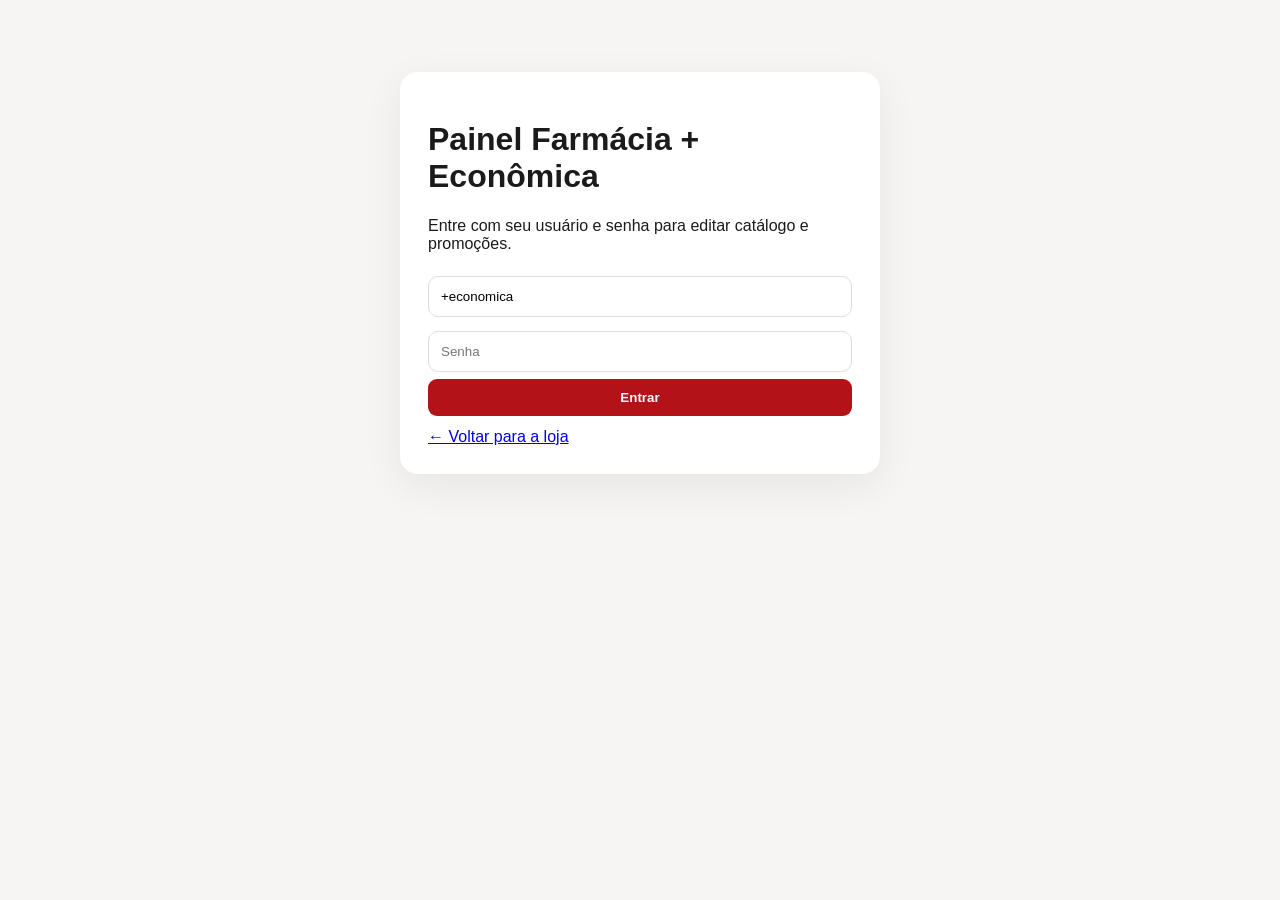
==== commit 87813830: "Add files via upload" ====
--- a/admin/index.html
+++ b/admin/index.html
@@ -1,6 +1,4 @@
-<!doctype html><html lang="pt-BR"><head><meta charset="utf-8">
-  <link rel="icon" type="image/png" sizes="64x64" href="../assets/img/favicon.png">
-  <link rel="shortcut icon" href="../favicon.ico"><meta name="viewport" content="width=device-width,initial-scale=1"><title>Painel • Farmácia + Econômica</title><link rel="stylesheet" href="../assets/css/admin.css?v=20261004-clean-final"><style>
+<!doctype html><html lang="pt-BR"><head><meta charset="utf-8"><meta name="viewport" content="width=device-width,initial-scale=1"><title>Painel • Farmácia + Econômica</title><link rel="stylesheet" href="../assets/css/admin.css"><style>
 .toolbar{display:flex;gap:10px;flex-wrap:wrap;margin:16px 0}.toolbar input,.toolbar select{padding:12px;border:1px solid #ddd;border-radius:10px;min-width:180px}.sync-note{background:#fff7ed;border:1px solid #fed7aa;padding:12px;border-radius:12px;margin:12px 0}.loginbox{max-width:480px;margin:8vh auto;background:white;padding:28px;border-radius:18px;box-shadow:0 12px 40px #0001}.loginbox input{width:100%;padding:12px;margin:7px 0;border:1px solid #ddd;border-radius:10px}.hidden{display:none!important}.mini{font-size:12px;color:#666}.product-name{max-width:360px}.readonly{opacity:.7}.stats{display:grid;grid-template-columns:repeat(5,1fr);gap:12px;margin-bottom:18px}.stat{background:#fff;padding:18px;border-radius:14px;border:1px solid #eee}.stat b{font-size:26px;display:block}@media(max-width:900px){.stats{grid-template-columns:1fr 1fr}.sidebar{display:none}.admin-main{margin-left:0!important}}
 </style>
 <style id="css-fallback-local">
@@ -15,15 +13,15 @@
 
 
 </style>
-</head><body><div style="position:fixed;right:12px;bottom:12px;z-index:99999;background:#111;color:#fff;padding:7px 10px;border-radius:8px;font:12px Arial">PAINEL FINAL 04/10</div>
+</head><body>
 <div id="loginView" class="loginbox"><h1>Painel Farmácia + Econômica</h1><p>Entre com seu usuário e senha para editar catálogo e promoções.</p><input id="usuario" type="text" placeholder="Usuário" autocomplete="username" value="+economica"><input id="password" type="password" placeholder="Senha"><button class="primary full" id="loginBtn">Entrar</button><p id="loginMsg" class="mini"></p><a href="../index.html">← Voltar para a loja</a></div>
-<div id="appView" class="hidden"><aside class="sidebar"><div class="admin-brand"><span>+</span><div><small>PAINEL NOVO</small><b>Mais Econômica</b></div></div><nav><button class="active" data-page="dashboard">Visão geral</button><button data-page="products">Produtos Pharmagno</button><button data-page="rules">Promoções</button><button data-page="subclasses">Subclasses</button><button data-page="ops">Kits, Sorteios & Entrega</button><button data-page="sync">Sincronização</button></nav><a class="back-store" href="../index.html">← Ver loja</a><button id="logoutBtn" class="back-store">Sair</button></aside>
+<div id="appView" class="hidden"><aside class="sidebar"><div class="admin-brand"><span>+</span><div><small>PAINEL</small><b>Mais Econômica</b></div></div><nav><button class="active" data-page="dashboard">Visão geral</button><button data-page="products">Produtos Pharmagno</button><button data-page="rules">Promoções</button><button data-page="subclasses">Subclasses</button><button data-page="ops">Kits, Sorteios & Entrega</button><button data-page="sync">Sincronização</button></nav><a class="back-store" href="../index.html">← Ver loja</a><button id="logoutBtn" class="back-store">Sair</button></aside>
 <main class="admin-main"><header><div><small>ADMINISTRAÇÃO INTEGRADA</small><h1 id="pageTitle">Visão geral</h1></div><div class="status" id="conn"><i></i> Aguardando conexão</div></header>
 <section class="page active" id="dashboard"><div class="stats"><div class="stat"><small>PRODUTOS</small><b id="stTotal">—</b></div><div class="stat"><small>MEDICAMENTOS</small><b id="stMed">—</b></div><div class="stat"><small>PERF./COSM.</small><b id="stPerf">—</b></div><div class="stat"><small>HIGIENE</small><b id="stHig">—</b></div><div class="stat"><small>INFANTIL</small><b id="stInf">—</b></div></div><div class="panel"><h2>Catálogo integrado</h2><p>Preço e estoque são dados operacionais vindos do Pharmagno. Neste painel você administra classe, subclasse, promoção, exceção e visibilidade no site.</p><div class="sync-note">Para evitar divergência, preço e estoque aparecem como leitura. Atualizações operacionais devem vir da próxima sincronização do Pharmagno.</div></div></section>
-<section class="page" id="products"><div class="panel"><div class="panel-head"><div><small>SUPABASE</small><h2>Produtos Pharmagno</h2></div><div class="toolbar"><button class="primary" id="applyBeautyCatalogBtn">Organizar Perfumaria/Cosméticos</button><button class="primary" id="reloadBtn">↻ Atualizar</button></div></div><div class="toolbar"><input id="search" placeholder="Buscar nome, EAN ou laboratório"><select id="classFilter"><option value="">Todas as classes</option></select><select id="activeFilter"><option value="">Todos</option><option value="true">Ativos</option><option value="false">Inativos</option></select></div><div id="loadMsg" class="mini"></div><div id="beautyCatalogMsg" class="mini"></div><div class="promo-check-box"><button class="table-action" id="checkPromoExceptionsBtn" type="button">Verificar lista de exceções dos 10%</button><div id="promoExceptionsReport" class="mini"></div></div><div class="table-wrap"><table><thead><tr><th>Produto</th><th>Classe</th><th>Preço</th><th>Estoque</th><th>Promoção</th><th>Status</th><th></th></tr></thead><tbody id="rows"></tbody></table></div></div></section>
+<section class="page" id="products"><div class="panel"><div class="panel-head"><div><small>SUPABASE</small><h2>Produtos Pharmagno</h2></div><div class="toolbar"><button class="primary" id="applyBeautyCatalogBtn">Organizar Perfumaria/Cosméticos</button><button class="primary" id="reloadBtn">↻ Atualizar</button></div></div><div class="toolbar"><input id="search" placeholder="Buscar nome, EAN ou laboratório"><select id="classFilter"><option value="">Todas as classes</option></select><select id="activeFilter"><option value="">Todos</option><option value="true">Ativos</option><option value="false">Inativos</option></select></div><div id="loadMsg" class="mini"></div><div id="beautyCatalogMsg" class="mini"></div><div class="table-wrap"><table><thead><tr><th>Produto</th><th>Classe</th><th>Preço</th><th>Estoque</th><th>Promoção</th><th>Status</th><th></th></tr></thead><tbody id="rows"></tbody></table></div></div></section>
 <section class="page" id="rules"><div class="panel"><div class="panel-head"><div><small>REGRAS POR GRUPO</small><h2>Promoções por classe e subclasse</h2></div><button class="primary" id="newRuleBtn">+ Nova promoção</button></div><p>Crie uma promoção para uma classe inteira ou para uma subclasse específica. Exceções marcadas no produto continuam fora do desconto.</p><div class="table-wrap"><table><thead><tr><th>Promoção</th><th>Alvo</th><th>Desconto</th><th>Status</th><th></th></tr></thead><tbody id="ruleRows"></tbody></table></div></div></section>
-<section class="page" id="subclasses"><div class="panel"><div class="panel-head"><div><small>ORGANIZAÇÃO DO CATÁLOGO</small><h2>Gerenciar subclasses</h2></div><button class="primary" id="newSubclassBtn">+ Nova subclasse</button></div><p>A categoria “Perfumaria e Cosméticos” usa duas subclasses principais: Perfumaria e Cosméticos. As categorias específicas são aplicadas automaticamente pela lista incluída no projeto. Depois atribua os produtos à subclasse e use-a nas promoções.</p><div class="toolbar"><select id="subclassClassFilter"></select><input id="subclassSearch" placeholder="Buscar subclasse"></div><div class="table-wrap"><table><thead><tr><th>Classe</th><th>Subclasse</th><th>Produtos</th><th></th></tr></thead><tbody id="subclassRows"></tbody></table></div></div></section><section class="page" id="ops"><div class="panel"><div class="panel-head"><div><small>RECURSOS DA LOJA</small><h2>Kits, sorteios, entrega e WhatsApp</h2></div></div><p>Esses recursos da versão anterior foram preservados. As alterações abaixo ficam salvas neste navegador.</p><div class="toolbar"><button class="primary" id="addKit">+ Kit</button><button class="primary" id="addGive">+ Sorteio</button><button class="primary" id="newQtyDealBtn">+ Leve X por preço</button></div><h3>Leve 2 por um Preço Mais Econômico</h3><div id="qtyDealsAdmin"></div><h3>Kits</h3><div id="opsKits"></div><h3>Sorteios</h3><div id="opsGives"></div><h3>Entrega</h3><div id="opsDelivery"></div><h3>WhatsApp</h3><div class="toolbar"><input id="opsWhats" placeholder="5577998514808"><button class="primary" id="saveWhats">Salvar WhatsApp</button></div></div></section><section class="page" id="sync"><div class="panel"><h2>Sincronização Pharmagno</h2><p>O site acompanha automaticamente as alterações gravadas em produtos_pharmagno. Com o Realtime habilitado, mudanças que chegarem do Pharmagno ao Supabase aparecem na vitrine sem atualização manual; há também uma verificação periódica de segurança.</p><div class="sync-note">Preço e estoque continuam somente leitura neste painel para evitar divergência com o Pharmagno.</div></div></section>
+<section class="page" id="subclasses"><div class="panel"><div class="panel-head"><div><small>ORGANIZAÇÃO DO CATÁLOGO</small><h2>Gerenciar subclasses</h2></div><button class="primary" id="newSubclassBtn">+ Nova subclasse</button></div><p>A categoria “Perfumaria e Cosméticos” usa duas subclasses principais: Perfumaria e Cosméticos. As categorias específicas são aplicadas automaticamente pela lista incluída no projeto. Depois atribua os produtos à subclasse e use-a nas promoções.</p><div class="toolbar"><select id="subclassClassFilter"></select><input id="subclassSearch" placeholder="Buscar subclasse"></div><div class="table-wrap"><table><thead><tr><th>Classe</th><th>Subclasse</th><th>Produtos</th><th></th></tr></thead><tbody id="subclassRows"></tbody></table></div></div></section><section class="page" id="ops"><div class="panel"><div class="panel-head"><div><small>RECURSOS DA LOJA</small><h2>Kits, sorteios, entrega e WhatsApp</h2></div></div><p>Esses recursos da versão anterior foram preservados. As alterações abaixo ficam salvas neste navegador.</p><div class="toolbar"><button class="primary" id="addKit">+ Kit</button><button class="primary" id="addGive">+ Sorteio</button></div><h3>Kits</h3><div id="opsKits"></div><h3>Sorteios</h3><div id="opsGives"></div><h3>Entrega</h3><div id="opsDelivery"></div><h3>WhatsApp</h3><div class="toolbar"><input id="opsWhats" placeholder="5577998514808"><button class="primary" id="saveWhats">Salvar WhatsApp</button></div></div></section><section class="page" id="sync"><div class="panel"><h2>Sincronização Pharmagno</h2><p>O site acompanha automaticamente as alterações gravadas em produtos_pharmagno. Com o Realtime habilitado, mudanças que chegarem do Pharmagno ao Supabase aparecem na vitrine sem atualização manual; há também uma verificação periódica de segurança.</p><div class="sync-note">Preço e estoque continuam somente leitura neste painel para evitar divergência com o Pharmagno.</div></div></section>
 </main></div>
-<div class="modal" id="editModal"><form class="modal-card" id="editForm"><div class="modal-head"><div><small>PRODUTO</small><h2 id="editTitle">Editar</h2></div><button type="button" class="close-modal">×</button></div><input type="hidden" id="editId"><div class="form-grid"><label class="wide">Foto do produto (opcional)<div class="photo-editor"><div class="photo-preview" id="photoPreview"><span>Sem foto</span></div><div class="photo-controls"><input id="editImageUrl" type="url" placeholder="URL da imagem (Cloudinary)"><input id="editImageFile" type="file" accept="image/jpeg,image/png,image/webp"><button type="button" class="table-action" id="uploadImageBtn">Enviar foto</button><small class="mini" id="imageMsg">Envie uma foto do dispositivo ou cole uma URL. Essa foto substituirá o símbolo do produto.</small></div></div></label><label class="wide">Classe<input id="editClass"></label><label class="wide">Subclasse<select id="editSubclass"></select><small class="mini">Você pode criar novas subclasses na seção “Subclasses”.</small></label><label>Desconto fixo (%)<input id="editDiscount" type="number" min="0" max="100" step="0.01"></label><label class="wide">Exceção da promoção<input id="editException" placeholder="Deixe vazio para participar"></label><label class="wide">Texto de promoção manual<input id="editManual" placeholder="Ex.: Oferta especial enquanto durar o estoque"></label><div class="wide quantity-deal-admin"><b>Promoção “Leve X por R$ Y”</b><small>Opcional. Ex.: Maxalgina: leve 2 caixas por R$ 15,00.</small><div class="form-grid"><label>Quantidade<input id="editLeveQtd" type="number" min="2" step="1" placeholder="2"></label><label>Preço do conjunto (R$)<input id="editLeveValor" type="number" min="0" step="0.01" placeholder="15,00"></label></div></div><label class="check wide"><input id="editActive" type="checkbox"> Produto visível no site</label></div><button class="primary full" type="submit">Salvar no Supabase</button><p id="saveMsg" class="mini"></p></form></div>
-<div class="modal" id="ruleModal"><form class="modal-card" id="ruleForm"><div class="modal-head"><div><small>PROMOÇÃO</small><h2>Classe / Subclasse</h2></div><button type="button" class="close-modal">×</button></div><input type="hidden" id="ruleId"><div class="form-grid"><label class="wide">Nome<input id="ruleName" required placeholder="Ex.: Oferta Antigripais"></label><label>Aplicar em<select id="ruleType"><option value="classe">Classe inteira</option><option value="subclasse">Subclasse</option><option value="produto">Produto específico</option></select></label><label>Desconto (%)<input id="ruleDiscount" type="number" min="0" max="100" step="0.01" required></label><label class="wide" id="ruleClassWrap">Classe<select id="ruleClass"></select></label><label class="wide" id="ruleProductWrap" style="display:none">Produto específico<input id="ruleProductSearch" placeholder="Buscar por nome ou código"><select id="ruleProduct"><option value="">Selecione um produto</option></select></label><label class="wide" id="ruleSubclassWrap">Subclasse<div class="inline-create"><select id="ruleSubclass"></select><button type="button" class="table-action" id="quickSubclassBtn">+ Criar subclasse</button></div></label><label class="check wide"><input id="ruleActive" type="checkbox" checked> Promoção ativa</label></div><button class="primary full" type="submit">Salvar promoção</button><p id="ruleMsg" class="mini"></p></form></div>
-<div class="modal" id="subclassModal"><form class="modal-card" id="subclassForm"><div class="modal-head"><div><small>SUBCLASSE</small><h2 id="subclassModalTitle">Nova subclasse</h2></div><button type="button" class="close-modal">×</button></div><input type="hidden" id="subclassId"><div class="form-grid"><label class="wide">Classe<select id="subclassClass" required></select></label><label class="wide">Nome da subclasse<input id="subclassName" required placeholder="Ex.: Antigripais"></label></div><button class="primary full" type="submit">Salvar subclasse</button><p id="subclassMsg" class="mini"></p></form></div><div class="modal" id="kitModal"><form class="modal-card" id="kitForm"><div class="modal-head"><div><small>KIT</small><h2>Cadastrar / editar kit</h2></div><button type="button" class="close-modal ops-close">×</button></div><input type="hidden" id="kitId"><div class="form-grid"><label class="wide">Nome<input id="kitNome" required></label><label>Preço final do kit<input id="kitPreco" type="number" min="0" step="0.01" required></label><label>Preço original<input id="kitPrecoOriginal" type="number" min="0" step="0.01"></label><label class="wide">Buscar produtos<input id="kitBuscaProduto" placeholder="Nome ou código do produto"></label><div class="wide" id="kitProdutosLista" style="max-height:240px;overflow:auto;border:1px solid #ddd;border-radius:10px;padding:10px;margin-bottom:14px"></div><input type="hidden" id="kitProdutos"><label>Unidades por kit<input id="kitUnidades" type="number" min="1" step="1" value="1"></label><label class="check"><input id="kitOcultarIndividuais" type="checkbox"> Ocultar itens individuais da vitrine</label><label class="wide">Descrição<textarea id="kitDescricao" rows="3"></textarea></label><label class="wide">Destaque<input id="kitDestaque" placeholder="Ex.: Economize no conjunto"></label><label class="check wide"><input id="kitAtivo" type="checkbox" checked> Kit ativo</label></div><button class="primary full" type="submit">Salvar kit</button></form></div><div class="modal" id="giveModal"><form class="modal-card" id="giveForm"><div class="modal-head"><div><small>SORTEIO / CAMPANHA</small><h2>Cadastrar / editar sorteio</h2></div><button type="button" class="close-modal ops-close">×</button></div><input type="hidden" id="giveId"><div class="form-grid"><label class="wide">Título<input id="giveTitulo" required placeholder="Ex.: Sorteio de fim de ano"></label><label class="wide">Premiação<input id="givePremio" required placeholder="Ex.: Kit de cuidados + vale-compras"></label><label>Data de início<input id="giveInicio" type="date" required></label><label>Data de término<input id="giveFim" type="date" required></label><label class="wide">Categoria<input id="giveCategoria" placeholder="Ex.: Geral, Perfumaria, Clientes da loja"></label><label class="wide">Condição / como participar<textarea id="giveCondicao" rows="4" required placeholder="Ex.: A cada R$ 50 em compras, receba um número..."></textarea></label><label class="wide">Regulamento<textarea id="giveRegulamento" rows="6" required placeholder="Escreva aqui todas as regras do sorteio"></textarea></label><label class="check wide"><input id="giveAtivo" type="checkbox" checked> Sorteio ativo e visível no site</label></div><button class="primary full" type="submit">Salvar e publicar sorteio</button></form></div><div class="modal" id="qtyDealModal"><form class="modal-card" id="qtyDealForm"><div class="modal-head"><div><small>PROMOÇÃO POR QUANTIDADE</small><h2>Leve 2 por um Preço Mais Econômico</h2></div><button type="button" class="close-modal ops-close">×</button></div><input type="hidden" id="qtyDealId"><div class="form-grid"><label class="wide">Título<input id="qtyDealTitulo" value="Leve 2 por um Preço Mais Econômico"></label><label class="wide">Buscar produto<input id="qtyDealBusca" placeholder="Nome ou código"></label><label class="wide">Produto<select id="qtyDealProduto" required></select></label><label>Quantidade de unidades<input id="qtyDealQtd" type="number" min="2" step="1" value="2" required></label><label>Valor final (R$)<input id="qtyDealValor" type="number" min="0" step="0.01" required></label><label class="check wide"><input id="qtyDealAtivo" type="checkbox" checked> Promoção ativa</label></div><button class="primary full" type="submit">Salvar promoção</button></form></div><script src="../assets/js/config.js"></script><script src="../assets/js/data.js"></script><script src="../assets/js/catalogo-perfumaria-cosmeticos.js"></script><script src="../assets/js/admin-supabase.js?v=20261004-clean-final"></script><script src="../assets/js/admin-ops.js?v=20261004-clean-final"></script></body></html>
+<div class="modal" id="editModal"><form class="modal-card" id="editForm"><div class="modal-head"><div><small>PRODUTO</small><h2 id="editTitle">Editar</h2></div><button type="button" class="close-modal">×</button></div><input type="hidden" id="editId"><div class="form-grid"><label class="wide">Foto do produto (opcional)<div class="photo-editor"><div class="photo-preview" id="photoPreview"><span>Sem foto</span></div><div class="photo-controls"><input id="editImageUrl" type="url" placeholder="URL da imagem (Cloudinary)"><input id="editImageFile" type="file" accept="image/jpeg,image/png,image/webp"><button type="button" class="table-action" id="uploadImageBtn">Enviar foto</button><small class="mini" id="imageMsg">Envie uma foto do dispositivo ou cole uma URL. Essa foto substituirá o símbolo do produto.</small></div></div></label><label class="wide">Classe<input id="editClass"></label><label class="wide">Subclasse<select id="editSubclass"></select><small class="mini">Você pode criar novas subclasses na seção “Subclasses”.</small></label><label>Desconto fixo (%)<input id="editDiscount" type="number" min="0" max="100" step="0.01"></label><label class="wide">Exceção da promoção<input id="editException" placeholder="Deixe vazio para participar"></label><label class="wide">Promoção manual<input id="editManual" placeholder="Ex.: Leve 2 por R$ 19,90"></label><label class="check wide"><input id="editActive" type="checkbox"> Produto visível no site</label></div><button class="primary full" type="submit">Salvar no Supabase</button><p id="saveMsg" class="mini"></p></form></div>
+<div class="modal" id="ruleModal"><form class="modal-card" id="ruleForm"><div class="modal-head"><div><small>PROMOÇÃO</small><h2>Classe / Subclasse</h2></div><button type="button" class="close-modal">×</button></div><input type="hidden" id="ruleId"><div class="form-grid"><label class="wide">Nome<input id="ruleName" required placeholder="Ex.: Oferta Antigripais"></label><label>Aplicar em<select id="ruleType"><option value="classe">Classe inteira</option><option value="subclasse">Subclasse</option></select></label><label>Desconto (%)<input id="ruleDiscount" type="number" min="0" max="100" step="0.01" required></label><label class="wide">Classe<select id="ruleClass" required></select></label><label class="wide" id="ruleSubclassWrap">Subclasse<div class="inline-create"><select id="ruleSubclass"></select><button type="button" class="table-action" id="quickSubclassBtn">+ Criar subclasse</button></div></label><label class="check wide"><input id="ruleActive" type="checkbox" checked> Promoção ativa</label></div><button class="primary full" type="submit">Salvar promoção</button><p id="ruleMsg" class="mini"></p></form></div>
+<div class="modal" id="subclassModal"><form class="modal-card" id="subclassForm"><div class="modal-head"><div><small>SUBCLASSE</small><h2 id="subclassModalTitle">Nova subclasse</h2></div><button type="button" class="close-modal">×</button></div><input type="hidden" id="subclassId"><div class="form-grid"><label class="wide">Classe<select id="subclassClass" required></select></label><label class="wide">Nome da subclasse<input id="subclassName" required placeholder="Ex.: Antigripais"></label></div><button class="primary full" type="submit">Salvar subclasse</button><p id="subclassMsg" class="mini"></p></form></div><script src="../assets/js/config.js"></script><script src="../assets/js/data.js"></script><script src="../assets/js/catalogo-perfumaria-cosmeticos.js"></script><script src="../assets/js/admin-supabase.js"></script><script src="../assets/js/admin-ops.js"></script></body></html>
--- a/assets/css/admin.css
+++ b/assets/css/admin.css
@@ -7,5 +7,3 @@
 /* Editor de fotos dos produtos */
 .photo-editor{display:grid;grid-template-columns:150px 1fr;gap:16px;align-items:start;margin-top:8px}.photo-preview{height:150px;border:1px dashed #d8d3cf;border-radius:14px;background:#faf9f7;display:grid;place-items:center;overflow:hidden;color:#999;font-size:12px}.photo-preview img{width:100%;height:100%;object-fit:contain;background:#fff}.photo-controls{display:flex;flex-direction:column;gap:9px}.photo-controls input[type=url],.photo-controls input[type=file]{width:100%;padding:11px;border:1px solid #ddd;border-radius:10px;background:#fff}@media(max-width:650px){.photo-editor{grid-template-columns:1fr}.photo-preview{height:210px}}
 
-
-.quantity-deal-admin{border:1px solid #ead8d8;background:#fffafa;border-radius:10px;padding:12px;margin-bottom:14px}.quantity-deal-admin>b,.quantity-deal-admin>small{display:block}.quantity-deal-admin>small{color:#888;margin:4px 0 8px}.promo-check-box{margin:10px 0 16px;padding:10px;border:1px dashed #ddd;border-radius:10px}
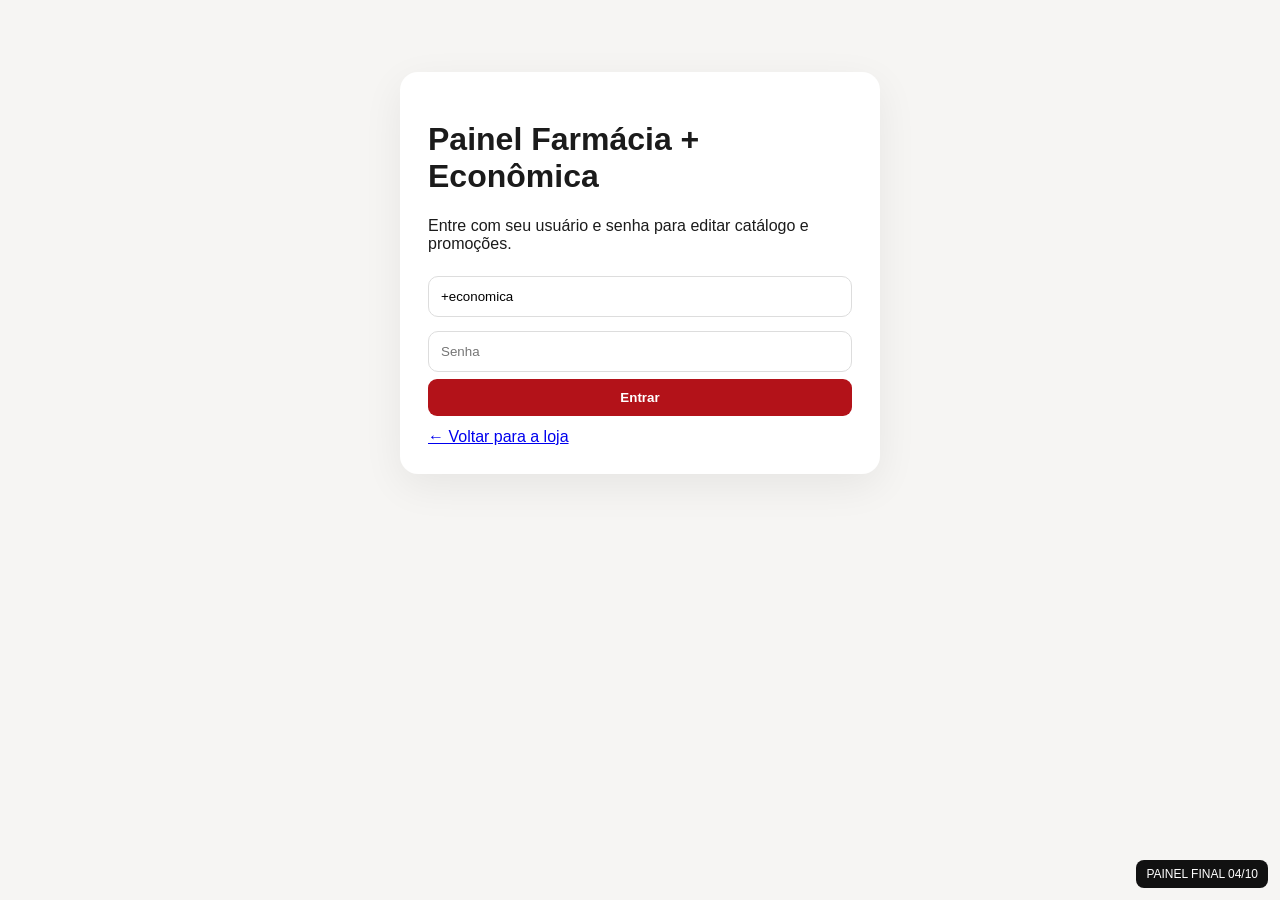
==== commit 7fca3f71: "Add files via upload" ====
--- a/admin/index.html
+++ b/admin/index.html
@@ -1,4 +1,6 @@
-<!doctype html><html lang="pt-BR"><head><meta charset="utf-8"><meta name="viewport" content="width=device-width,initial-scale=1"><title>Painel • Farmácia + Econômica</title><link rel="stylesheet" href="../assets/css/admin.css"><style>
+<!doctype html><html lang="pt-BR"><head><meta charset="utf-8">
+  <link rel="icon" type="image/png" sizes="64x64" href="../assets/img/favicon.png">
+  <link rel="shortcut icon" href="../favicon.ico"><meta name="viewport" content="width=device-width,initial-scale=1"><title>Painel • Farmácia + Econômica</title><link rel="stylesheet" href="../assets/css/admin.css?v=20261004-clean-final"><style>
 .toolbar{display:flex;gap:10px;flex-wrap:wrap;margin:16px 0}.toolbar input,.toolbar select{padding:12px;border:1px solid #ddd;border-radius:10px;min-width:180px}.sync-note{background:#fff7ed;border:1px solid #fed7aa;padding:12px;border-radius:12px;margin:12px 0}.loginbox{max-width:480px;margin:8vh auto;background:white;padding:28px;border-radius:18px;box-shadow:0 12px 40px #0001}.loginbox input{width:100%;padding:12px;margin:7px 0;border:1px solid #ddd;border-radius:10px}.hidden{display:none!important}.mini{font-size:12px;color:#666}.product-name{max-width:360px}.readonly{opacity:.7}.stats{display:grid;grid-template-columns:repeat(5,1fr);gap:12px;margin-bottom:18px}.stat{background:#fff;padding:18px;border-radius:14px;border:1px solid #eee}.stat b{font-size:26px;display:block}@media(max-width:900px){.stats{grid-template-columns:1fr 1fr}.sidebar{display:none}.admin-main{margin-left:0!important}}
 </style>
 <style id="css-fallback-local">
@@ -13,15 +15,16 @@
 
 
 </style>
-</head><body>
+</head><body><div style="position:fixed;right:12px;bottom:12px;z-index:99999;background:#111;color:#fff;padding:7px 10px;border-radius:8px;font:12px Arial">PAINEL FINAL 04/10</div>
 <div id="loginView" class="loginbox"><h1>Painel Farmácia + Econômica</h1><p>Entre com seu usuário e senha para editar catálogo e promoções.</p><input id="usuario" type="text" placeholder="Usuário" autocomplete="username" value="+economica"><input id="password" type="password" placeholder="Senha"><button class="primary full" id="loginBtn">Entrar</button><p id="loginMsg" class="mini"></p><a href="../index.html">← Voltar para a loja</a></div>
-<div id="appView" class="hidden"><aside class="sidebar"><div class="admin-brand"><span>+</span><div><small>PAINEL</small><b>Mais Econômica</b></div></div><nav><button class="active" data-page="dashboard">Visão geral</button><button data-page="products">Produtos Pharmagno</button><button data-page="rules">Promoções</button><button data-page="subclasses">Subclasses</button><button data-page="ops">Kits, Sorteios & Entrega</button><button data-page="sync">Sincronização</button></nav><a class="back-store" href="../index.html">← Ver loja</a><button id="logoutBtn" class="back-store">Sair</button></aside>
+<div id="appView" class="hidden"><aside class="sidebar"><div class="admin-brand"><span>+</span><div><small>PAINEL NOVO</small><b>Mais Econômica</b></div></div><nav><button class="active" data-page="dashboard">Visão geral</button><button data-page="analytics">Estatísticas</button><button data-page="products">Produtos Pharmagno</button><button data-page="rules">Promoções</button><button data-page="subclasses">Subclasses</button><button data-page="ops">Kits, Sorteios & Entrega</button><button data-page="sync">Sincronização</button></nav><a class="back-store" href="../index.html">← Ver loja</a><button id="logoutBtn" class="back-store">Sair</button></aside>
 <main class="admin-main"><header><div><small>ADMINISTRAÇÃO INTEGRADA</small><h1 id="pageTitle">Visão geral</h1></div><div class="status" id="conn"><i></i> Aguardando conexão</div></header>
 <section class="page active" id="dashboard"><div class="stats"><div class="stat"><small>PRODUTOS</small><b id="stTotal">—</b></div><div class="stat"><small>MEDICAMENTOS</small><b id="stMed">—</b></div><div class="stat"><small>PERF./COSM.</small><b id="stPerf">—</b></div><div class="stat"><small>HIGIENE</small><b id="stHig">—</b></div><div class="stat"><small>INFANTIL</small><b id="stInf">—</b></div></div><div class="panel"><h2>Catálogo integrado</h2><p>Preço e estoque são dados operacionais vindos do Pharmagno. Neste painel você administra classe, subclasse, promoção, exceção e visibilidade no site.</p><div class="sync-note">Para evitar divergência, preço e estoque aparecem como leitura. Atualizações operacionais devem vir da próxima sincronização do Pharmagno.</div></div></section>
-<section class="page" id="products"><div class="panel"><div class="panel-head"><div><small>SUPABASE</small><h2>Produtos Pharmagno</h2></div><div class="toolbar"><button class="primary" id="applyBeautyCatalogBtn">Organizar Perfumaria/Cosméticos</button><button class="primary" id="reloadBtn">↻ Atualizar</button></div></div><div class="toolbar"><input id="search" placeholder="Buscar nome, EAN ou laboratório"><select id="classFilter"><option value="">Todas as classes</option></select><select id="activeFilter"><option value="">Todos</option><option value="true">Ativos</option><option value="false">Inativos</option></select></div><div id="loadMsg" class="mini"></div><div id="beautyCatalogMsg" class="mini"></div><div class="table-wrap"><table><thead><tr><th>Produto</th><th>Classe</th><th>Preço</th><th>Estoque</th><th>Promoção</th><th>Status</th><th></th></tr></thead><tbody id="rows"></tbody></table></div></div></section>
+<section class="page" id="analytics"><div class="panel" style="padding:24px"><div class="panel-head"><div><small>ACOMPANHAMENTO DO SITE</small><h2>Estatísticas de visitas e cliques</h2></div></div><p>O Google Analytics 4 registra visitas, páginas visualizadas e eventos configurados no site. Os relatórios reais são exibidos no Google Analytics, não diretamente neste painel.</p><p><strong>Eventos configurados:</strong> cliques no WhatsApp, consultas de kits, cliques para adicionar ao carrinho, seleção de produtos, uso da pesquisa e pedidos de encomenda. Para proteger a privacidade, não enviamos nomes, termos pesquisados, medicamentos ou mensagens.</p><p><strong>Ativação:</strong> crie um fluxo da Web no Google Analytics 4 e copie o ID de medição G-XXXXXXXXXX para <code>assets/js/analytics-config.js</code>. Publique o ZIP novamente.</p><p><a href="https://analytics.google.com/" target="_blank" rel="noopener" style="display:inline-block;padding:12px 18px;border-radius:10px;background:#b31219;color:white;text-decoration:none;font-weight:700">Abrir relatórios no Google Analytics ↗</a></p><p style="font-size:12px;color:#777">Os dados começam a ser coletados após a configuração e publicação. Configure o consentimento de cookies conforme a política de privacidade aplicável antes de ativar a coleta.</p></div></section>
+<section class="page" id="products"><div class="panel"><div class="panel-head"><div><small>SUPABASE</small><h2>Produtos Pharmagno</h2></div><div class="toolbar"><button class="primary" id="applyBeautyCatalogBtn">Organizar Perfumaria/Cosméticos</button><button class="primary" id="reloadBtn">↻ Atualizar</button></div></div><div class="toolbar"><input id="search" placeholder="Buscar nome, EAN ou laboratório"><select id="classFilter"><option value="">Todas as classes</option></select><select id="activeFilter"><option value="">Todos</option><option value="true">Ativos</option><option value="false">Inativos</option></select></div><div id="loadMsg" class="mini"></div><div id="beautyCatalogMsg" class="mini"></div><div class="promo-check-box"><button class="table-action" id="checkPromoExceptionsBtn" type="button">Verificar lista de exceções dos 10%</button><div id="promoExceptionsReport" class="mini"></div></div><div class="table-wrap"><table><thead><tr><th>Produto</th><th>Classe</th><th>Preço</th><th>Estoque</th><th>Promoção</th><th>Status</th><th></th></tr></thead><tbody id="rows"></tbody></table></div></div></section>
 <section class="page" id="rules"><div class="panel"><div class="panel-head"><div><small>REGRAS POR GRUPO</small><h2>Promoções por classe e subclasse</h2></div><button class="primary" id="newRuleBtn">+ Nova promoção</button></div><p>Crie uma promoção para uma classe inteira ou para uma subclasse específica. Exceções marcadas no produto continuam fora do desconto.</p><div class="table-wrap"><table><thead><tr><th>Promoção</th><th>Alvo</th><th>Desconto</th><th>Status</th><th></th></tr></thead><tbody id="ruleRows"></tbody></table></div></div></section>
-<section class="page" id="subclasses"><div class="panel"><div class="panel-head"><div><small>ORGANIZAÇÃO DO CATÁLOGO</small><h2>Gerenciar subclasses</h2></div><button class="primary" id="newSubclassBtn">+ Nova subclasse</button></div><p>A categoria “Perfumaria e Cosméticos” usa duas subclasses principais: Perfumaria e Cosméticos. As categorias específicas são aplicadas automaticamente pela lista incluída no projeto. Depois atribua os produtos à subclasse e use-a nas promoções.</p><div class="toolbar"><select id="subclassClassFilter"></select><input id="subclassSearch" placeholder="Buscar subclasse"></div><div class="table-wrap"><table><thead><tr><th>Classe</th><th>Subclasse</th><th>Produtos</th><th></th></tr></thead><tbody id="subclassRows"></tbody></table></div></div></section><section class="page" id="ops"><div class="panel"><div class="panel-head"><div><small>RECURSOS DA LOJA</small><h2>Kits, sorteios, entrega e WhatsApp</h2></div></div><p>Esses recursos da versão anterior foram preservados. As alterações abaixo ficam salvas neste navegador.</p><div class="toolbar"><button class="primary" id="addKit">+ Kit</button><button class="primary" id="addGive">+ Sorteio</button></div><h3>Kits</h3><div id="opsKits"></div><h3>Sorteios</h3><div id="opsGives"></div><h3>Entrega</h3><div id="opsDelivery"></div><h3>WhatsApp</h3><div class="toolbar"><input id="opsWhats" placeholder="5577998514808"><button class="primary" id="saveWhats">Salvar WhatsApp</button></div></div></section><section class="page" id="sync"><div class="panel"><h2>Sincronização Pharmagno</h2><p>O site acompanha automaticamente as alterações gravadas em produtos_pharmagno. Com o Realtime habilitado, mudanças que chegarem do Pharmagno ao Supabase aparecem na vitrine sem atualização manual; há também uma verificação periódica de segurança.</p><div class="sync-note">Preço e estoque continuam somente leitura neste painel para evitar divergência com o Pharmagno.</div></div></section>
+<section class="page" id="subclasses"><div class="panel"><div class="panel-head"><div><small>ORGANIZAÇÃO DO CATÁLOGO</small><h2>Gerenciar subclasses</h2></div><button class="primary" id="newSubclassBtn">+ Nova subclasse</button></div><p>A categoria “Perfumaria e Cosméticos” usa duas subclasses principais: Perfumaria e Cosméticos. As categorias específicas são aplicadas automaticamente pela lista incluída no projeto. Depois atribua os produtos à subclasse e use-a nas promoções.</p><div class="toolbar"><select id="subclassClassFilter"></select><input id="subclassSearch" placeholder="Buscar subclasse"></div><div class="table-wrap"><table><thead><tr><th>Classe</th><th>Subclasse</th><th>Produtos</th><th></th></tr></thead><tbody id="subclassRows"></tbody></table></div></div></section><section class="page" id="ops"><div class="panel"><div class="panel-head"><div><small>RECURSOS DA LOJA</small><h2>Kits, sorteios, entrega e WhatsApp</h2></div></div><p>Esses recursos da versão anterior foram preservados. As alterações abaixo ficam salvas neste navegador.</p><div class="toolbar"><button class="primary" id="addKit">+ Kit</button><button class="primary" id="addGive">+ Sorteio</button><button type="button" class="primary" id="newQtyDealBtn">+ Leve X por preço</button></div><h3>Leve 2 por um Preço Mais Econômico</h3><div id="qtyDealsAdmin"></div><h3>Kits</h3><div id="opsKits"></div><h3>Sorteios</h3><div id="opsGives"></div><h3>Entrega</h3><div id="opsDelivery"></div><h3>WhatsApp</h3><div class="toolbar"><input id="opsWhats" placeholder="5577998514808"><button class="primary" id="saveWhats">Salvar WhatsApp</button></div></div></section><section class="page" id="sync"><div class="panel"><h2>Sincronização Pharmagno</h2><p>O site acompanha automaticamente as alterações gravadas em produtos_pharmagno. Com o Realtime habilitado, mudanças que chegarem do Pharmagno ao Supabase aparecem na vitrine sem atualização manual; há também uma verificação periódica de segurança.</p><div class="sync-note">Preço e estoque continuam somente leitura neste painel para evitar divergência com o Pharmagno.</div></div></section>
 </main></div>
-<div class="modal" id="editModal"><form class="modal-card" id="editForm"><div class="modal-head"><div><small>PRODUTO</small><h2 id="editTitle">Editar</h2></div><button type="button" class="close-modal">×</button></div><input type="hidden" id="editId"><div class="form-grid"><label class="wide">Foto do produto (opcional)<div class="photo-editor"><div class="photo-preview" id="photoPreview"><span>Sem foto</span></div><div class="photo-controls"><input id="editImageUrl" type="url" placeholder="URL da imagem (Cloudinary)"><input id="editImageFile" type="file" accept="image/jpeg,image/png,image/webp"><button type="button" class="table-action" id="uploadImageBtn">Enviar foto</button><small class="mini" id="imageMsg">Envie uma foto do dispositivo ou cole uma URL. Essa foto substituirá o símbolo do produto.</small></div></div></label><label class="wide">Classe<input id="editClass"></label><label class="wide">Subclasse<select id="editSubclass"></select><small class="mini">Você pode criar novas subclasses na seção “Subclasses”.</small></label><label>Desconto fixo (%)<input id="editDiscount" type="number" min="0" max="100" step="0.01"></label><label class="wide">Exceção da promoção<input id="editException" placeholder="Deixe vazio para participar"></label><label class="wide">Promoção manual<input id="editManual" placeholder="Ex.: Leve 2 por R$ 19,90"></label><label class="check wide"><input id="editActive" type="checkbox"> Produto visível no site</label></div><button class="primary full" type="submit">Salvar no Supabase</button><p id="saveMsg" class="mini"></p></form></div>
-<div class="modal" id="ruleModal"><form class="modal-card" id="ruleForm"><div class="modal-head"><div><small>PROMOÇÃO</small><h2>Classe / Subclasse</h2></div><button type="button" class="close-modal">×</button></div><input type="hidden" id="ruleId"><div class="form-grid"><label class="wide">Nome<input id="ruleName" required placeholder="Ex.: Oferta Antigripais"></label><label>Aplicar em<select id="ruleType"><option value="classe">Classe inteira</option><option value="subclasse">Subclasse</option></select></label><label>Desconto (%)<input id="ruleDiscount" type="number" min="0" max="100" step="0.01" required></label><label class="wide">Classe<select id="ruleClass" required></select></label><label class="wide" id="ruleSubclassWrap">Subclasse<div class="inline-create"><select id="ruleSubclass"></select><button type="button" class="table-action" id="quickSubclassBtn">+ Criar subclasse</button></div></label><label class="check wide"><input id="ruleActive" type="checkbox" checked> Promoção ativa</label></div><button class="primary full" type="submit">Salvar promoção</button><p id="ruleMsg" class="mini"></p></form></div>
-<div class="modal" id="subclassModal"><form class="modal-card" id="subclassForm"><div class="modal-head"><div><small>SUBCLASSE</small><h2 id="subclassModalTitle">Nova subclasse</h2></div><button type="button" class="close-modal">×</button></div><input type="hidden" id="subclassId"><div class="form-grid"><label class="wide">Classe<select id="subclassClass" required></select></label><label class="wide">Nome da subclasse<input id="subclassName" required placeholder="Ex.: Antigripais"></label></div><button class="primary full" type="submit">Salvar subclasse</button><p id="subclassMsg" class="mini"></p></form></div><script src="../assets/js/config.js"></script><script src="../assets/js/data.js"></script><script src="../assets/js/catalogo-perfumaria-cosmeticos.js"></script><script src="../assets/js/admin-supabase.js"></script><script src="../assets/js/admin-ops.js"></script></body></html>
+<div class="modal" id="editModal"><form class="modal-card" id="editForm"><div class="modal-head"><div><small>PRODUTO</small><h2 id="editTitle">Editar</h2></div><button type="button" class="close-modal">×</button></div><input type="hidden" id="editId"><div class="form-grid"><label class="wide">Foto do produto (opcional)<div class="photo-editor"><div class="photo-preview" id="photoPreview"><span>Sem foto</span></div><div class="photo-controls"><input id="editImageUrl" type="url" placeholder="URL da imagem (Cloudinary)"><input id="editImageFile" type="file" accept="image/jpeg,image/png,image/webp"><button type="button" class="table-action" id="uploadImageBtn">Enviar foto</button><small class="mini" id="imageMsg">Envie uma foto do dispositivo ou cole uma URL. Essa foto substituirá o símbolo do produto.</small></div></div></label><label class="wide">Classe<input id="editClass"></label><label class="wide">Subclasse<select id="editSubclass"></select><small class="mini">Você pode criar novas subclasses na seção “Subclasses”.</small></label><label>Desconto fixo (%)<input id="editDiscount" type="number" min="0" max="100" step="0.01"></label><label class="wide">Exceção da promoção<input id="editException" placeholder="Deixe vazio para participar"></label><label class="wide">Texto de promoção manual<input id="editManual" placeholder="Ex.: Oferta especial enquanto durar o estoque"></label><div class="wide quantity-deal-admin"><b>Promoção “Leve X por R$ Y”</b><small>Opcional. Ex.: Maxalgina: leve 2 caixas por R$ 15,00.</small><div class="form-grid"><label>Quantidade<input id="editLeveQtd" type="number" min="2" step="1" placeholder="2"></label><label>Preço do conjunto (R$)<input id="editLeveValor" type="number" min="0" step="0.01" placeholder="15,00"></label></div></div><label class="check wide"><input id="editActive" type="checkbox"> Produto visível no site</label></div><button class="primary full" type="submit">Salvar no Supabase</button><p id="saveMsg" class="mini"></p></form></div>
+<div class="modal" id="ruleModal"><form class="modal-card" id="ruleForm"><div class="modal-head"><div><small>PROMOÇÃO</small><h2>Classe / Subclasse</h2></div><button type="button" class="close-modal">×</button></div><input type="hidden" id="ruleId"><div class="form-grid"><label class="wide">Nome<input id="ruleName" required placeholder="Ex.: Oferta Antigripais"></label><label>Aplicar em<select id="ruleType"><option value="classe">Classe inteira</option><option value="subclasse">Subclasse</option><option value="produto">Produto específico</option></select></label><label>Desconto (%)<input id="ruleDiscount" type="number" min="0" max="100" step="0.01" required></label><label class="wide" id="ruleClassWrap">Classe<select id="ruleClass"></select></label><label class="wide" id="ruleProductWrap" style="display:none">Produto específico<input id="ruleProductSearch" placeholder="Buscar por nome ou código"><select id="ruleProduct"><option value="">Selecione um produto</option></select></label><label class="wide" id="ruleSubclassWrap">Subclasse<div class="inline-create"><select id="ruleSubclass"></select><button type="button" class="table-action" id="quickSubclassBtn">+ Criar subclasse</button></div></label><label class="check wide"><input id="ruleActive" type="checkbox" checked> Promoção ativa</label></div><button class="primary full" type="submit">Salvar promoção</button><p id="ruleMsg" class="mini"></p></form></div>
+<div class="modal" id="subclassModal"><form class="modal-card" id="subclassForm"><div class="modal-head"><div><small>SUBCLASSE</small><h2 id="subclassModalTitle">Nova subclasse</h2></div><button type="button" class="close-modal">×</button></div><input type="hidden" id="subclassId"><div class="form-grid"><label class="wide">Classe<select id="subclassClass" required></select></label><label class="wide">Nome da subclasse<input id="subclassName" required placeholder="Ex.: Antigripais"></label></div><button class="primary full" type="submit">Salvar subclasse</button><p id="subclassMsg" class="mini"></p></form></div><div class="modal" id="kitModal"><form class="modal-card" id="kitForm"><div class="modal-head"><div><small>KIT</small><h2>Cadastrar / editar kit</h2></div><button type="button" class="close-modal ops-close">×</button></div><input type="hidden" id="kitId"><div class="form-grid"><label class="wide">Nome<input id="kitNome" required></label><label>Preço final do kit<input id="kitPreco" type="number" min="0" step="0.01" required></label><label>Preço original<input id="kitPrecoOriginal" type="number" min="0" step="0.01"></label><label class="wide">Buscar produtos<input id="kitBuscaProduto" placeholder="Nome ou código do produto"></label><div class="wide" id="kitProdutosLista" style="max-height:240px;overflow:auto;border:1px solid #ddd;border-radius:10px;padding:10px;margin-bottom:14px"></div><input type="hidden" id="kitProdutos"><label>Unidades por kit<input id="kitUnidades" type="number" min="1" step="1" value="1"></label><label class="check"><input id="kitOcultarIndividuais" type="checkbox"> Ocultar itens individuais da vitrine</label><label class="wide">Descrição<textarea id="kitDescricao" rows="3"></textarea></label><label class="wide">Destaque<input id="kitDestaque" placeholder="Ex.: Economize no conjunto"></label><label class="check wide"><input id="kitAtivo" type="checkbox" checked> Kit ativo</label></div><button class="primary full" type="submit">Salvar kit</button></form></div><div class="modal" id="giveModal"><form class="modal-card" id="giveForm"><div class="modal-head"><div><small>SORTEIO / CAMPANHA</small><h2>Cadastrar / editar sorteio</h2></div><button type="button" class="close-modal ops-close">×</button></div><input type="hidden" id="giveId"><div class="form-grid"><label class="wide">Título<input id="giveTitulo" required placeholder="Ex.: Sorteio de fim de ano"></label><label class="wide">Premiação<input id="givePremio" required placeholder="Ex.: Kit de cuidados + vale-compras"></label><label>Data de início<input id="giveInicio" type="date" required></label><label>Data de término<input id="giveFim" type="date" required></label><label class="wide">Categoria<input id="giveCategoria" placeholder="Ex.: Geral, Perfumaria, Clientes da loja"></label><label class="wide">Condição / como participar<textarea id="giveCondicao" rows="4" required placeholder="Ex.: A cada R$ 50 em compras, receba um número..."></textarea></label><label class="wide">Regulamento<textarea id="giveRegulamento" rows="6" required placeholder="Escreva aqui todas as regras do sorteio"></textarea></label><label class="check wide"><input id="giveAtivo" type="checkbox" checked> Sorteio ativo e visível no site</label></div><button class="primary full" type="submit">Salvar e publicar sorteio</button></form></div><div class="modal" id="qtyDealModal"><form class="modal-card" id="qtyDealForm"><div class="modal-head"><div><small>PROMOÇÃO POR QUANTIDADE</small><h2>Leve 2 por um Preço Mais Econômico</h2></div><button type="button" class="close-modal ops-close">×</button></div><input type="hidden" id="qtyDealId"><div class="form-grid"><label class="wide">Título<input id="qtyDealTitulo" value="Leve 2 por um Preço Mais Econômico"></label><label class="wide">Buscar produto<input id="qtyDealBusca" placeholder="Nome ou código"></label><label class="wide">Produto<select id="qtyDealProduto" required></select></label><label>Quantidade de unidades<input id="qtyDealQtd" type="number" min="2" step="1" value="2" required></label><label>Valor final (R$)<input id="qtyDealValor" type="number" min="0" step="0.01" required></label><label class="check wide"><input id="qtyDealAtivo" type="checkbox" checked> Promoção ativa</label></div><button class="primary full" type="submit">Salvar promoção</button></form></div><script src="../assets/js/config.js"></script><script src="../assets/js/data.js"></script><script src="../assets/js/catalogo-perfumaria-cosmeticos.js"></script><script src="../assets/js/admin-supabase.js?v=20261004-clean-final"></script><script src="../assets/js/admin-ops.js?v=20261009-correcoes-v1"></script></body></html>
--- a/assets/css/admin.css
+++ b/assets/css/admin.css
@@ -7,3 +7,5 @@
 /* Editor de fotos dos produtos */
 .photo-editor{display:grid;grid-template-columns:150px 1fr;gap:16px;align-items:start;margin-top:8px}.photo-preview{height:150px;border:1px dashed #d8d3cf;border-radius:14px;background:#faf9f7;display:grid;place-items:center;overflow:hidden;color:#999;font-size:12px}.photo-preview img{width:100%;height:100%;object-fit:contain;background:#fff}.photo-controls{display:flex;flex-direction:column;gap:9px}.photo-controls input[type=url],.photo-controls input[type=file]{width:100%;padding:11px;border:1px solid #ddd;border-radius:10px;background:#fff}@media(max-width:650px){.photo-editor{grid-template-columns:1fr}.photo-preview{height:210px}}
 
+
+.quantity-deal-admin{border:1px solid #ead8d8;background:#fffafa;border-radius:10px;padding:12px;margin-bottom:14px}.quantity-deal-admin>b,.quantity-deal-admin>small{display:block}.quantity-deal-admin>small{color:#888;margin:4px 0 8px}.promo-check-box{margin:10px 0 16px;padding:10px;border:1px dashed #ddd;border-radius:10px}
